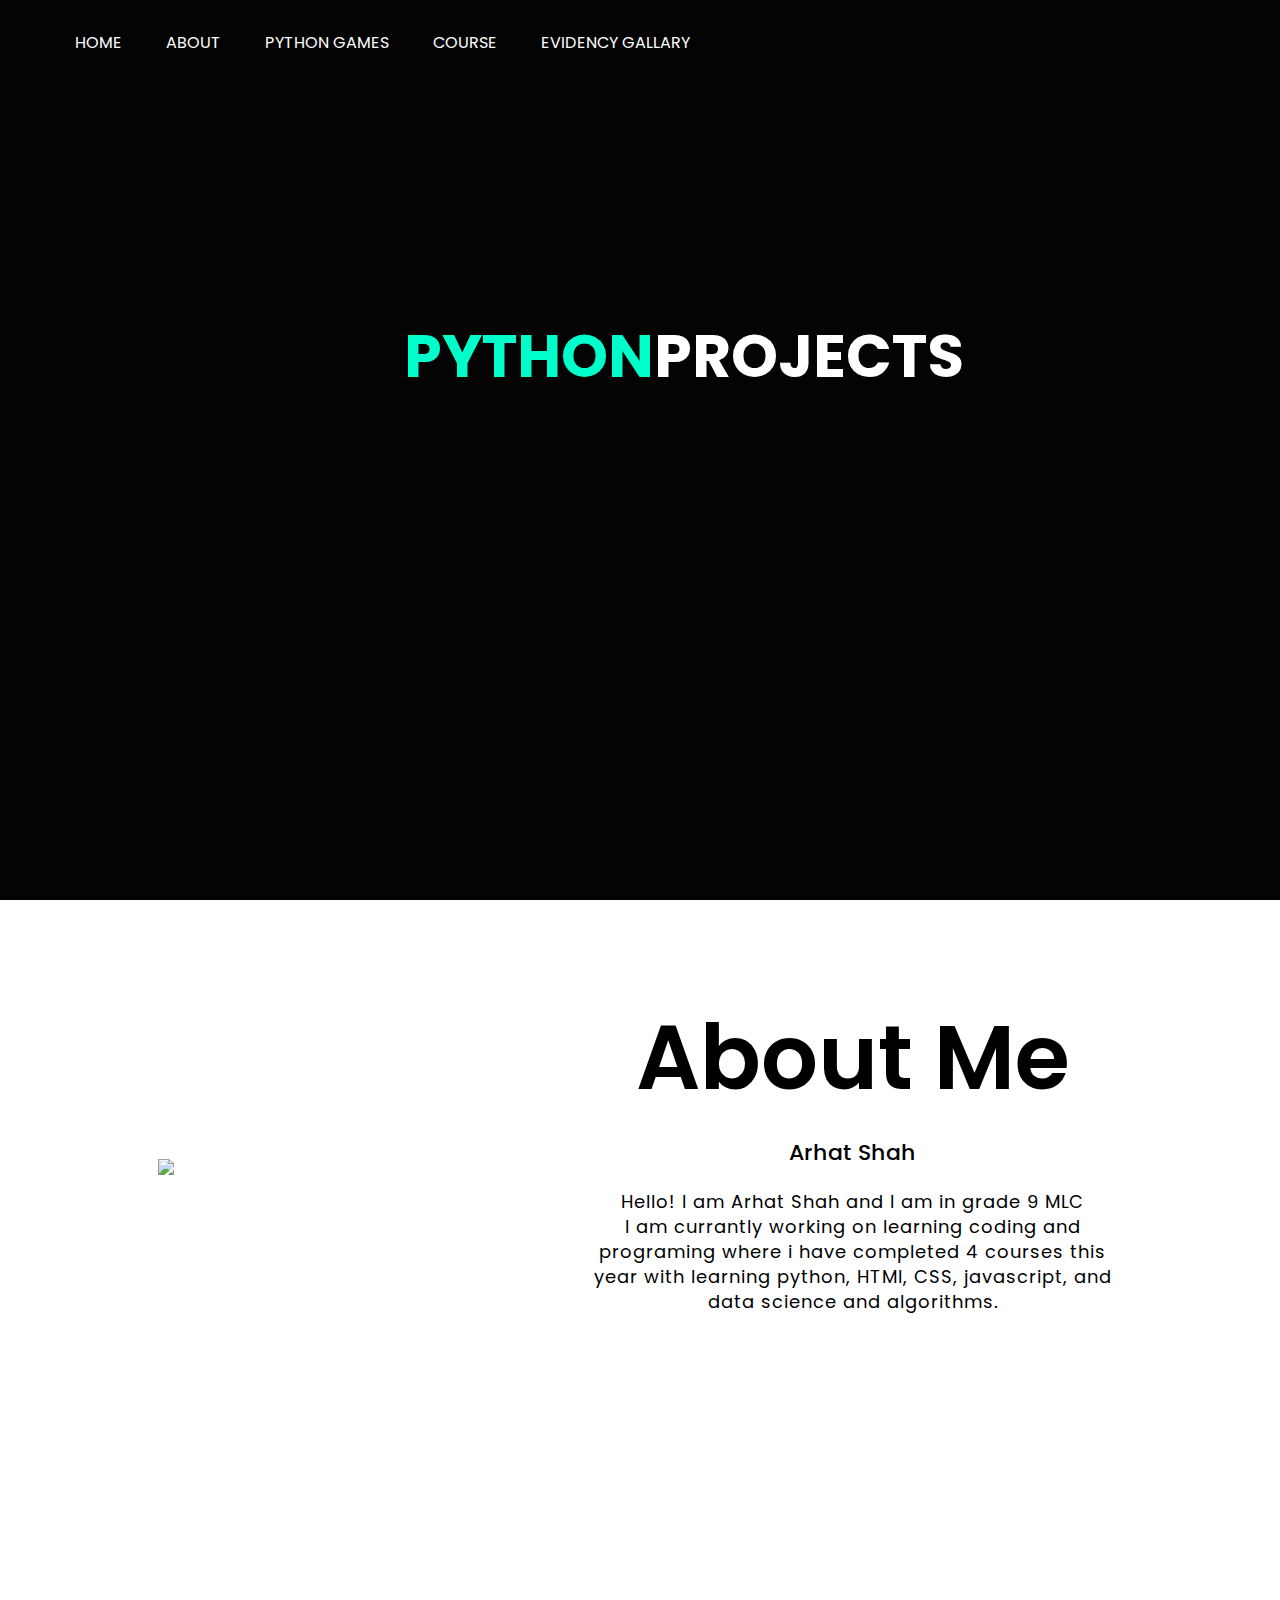
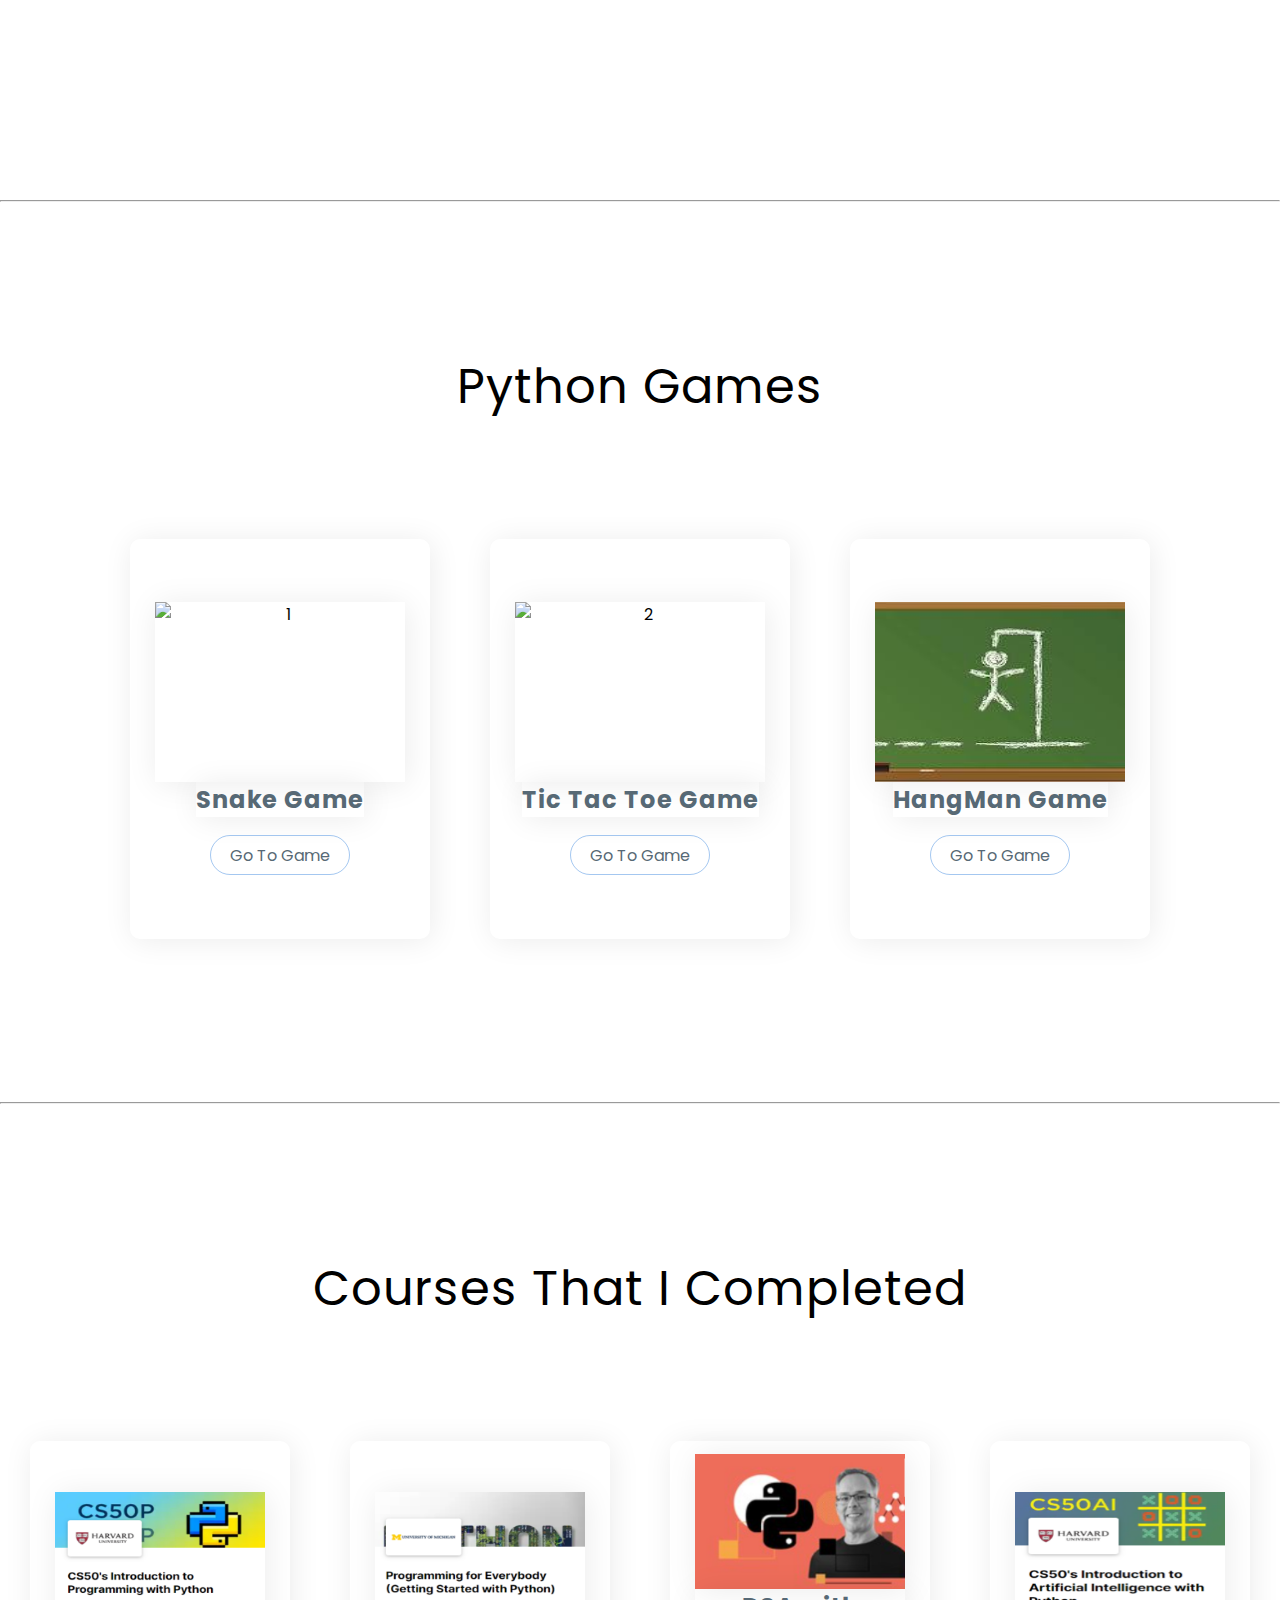
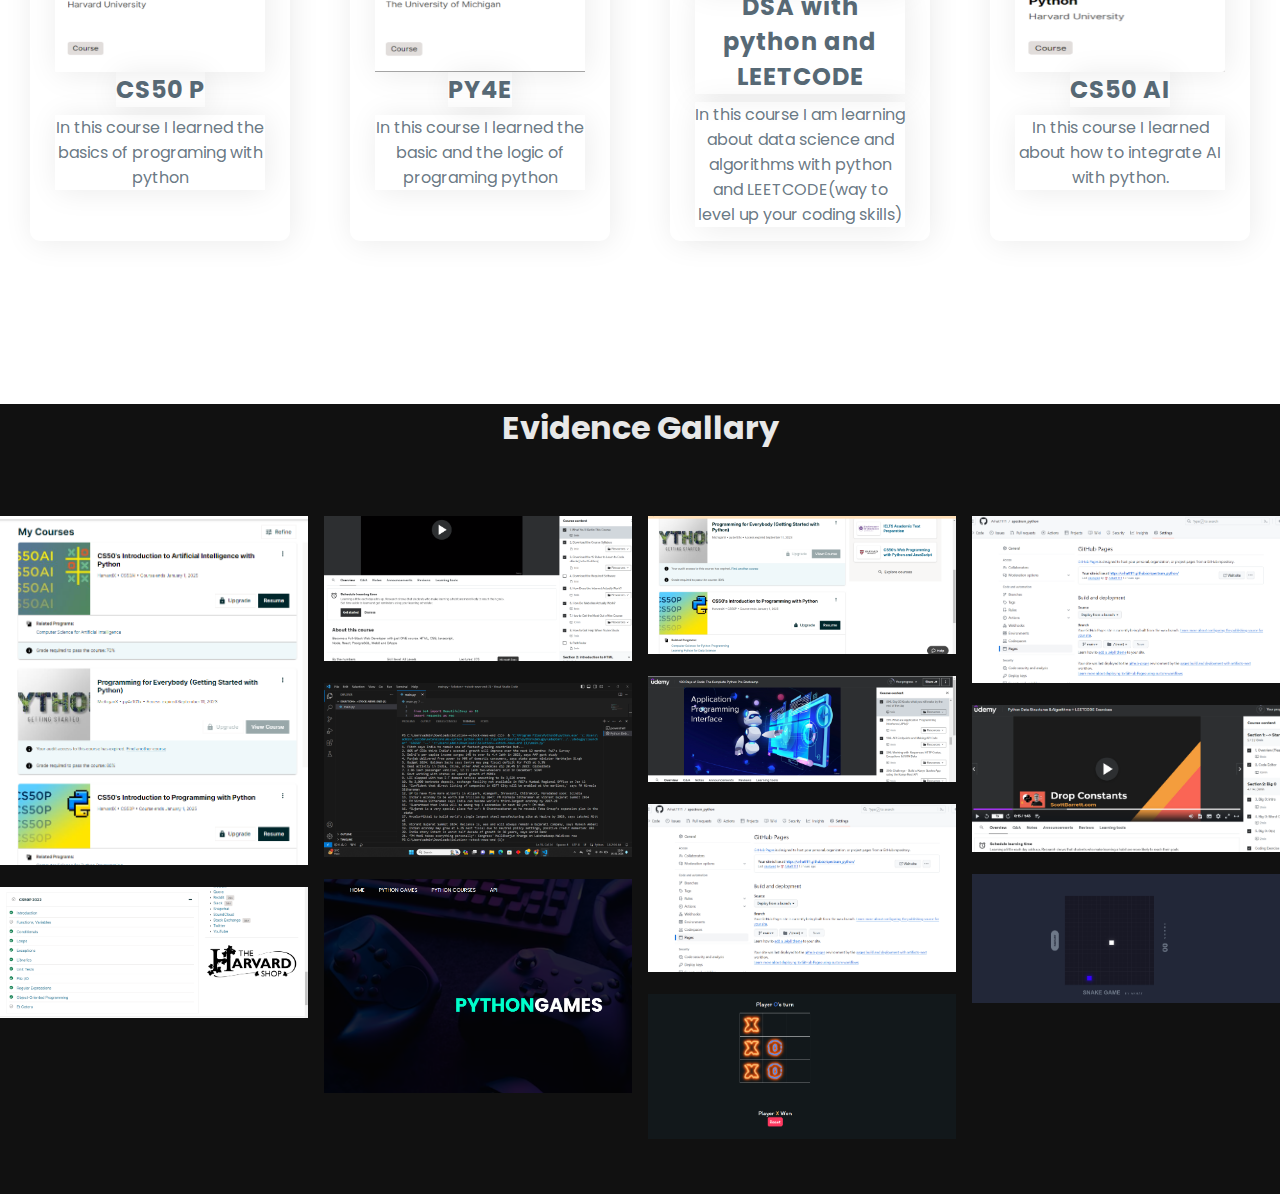
==== index.html @ c96787c9 "Update index.html" ====
<!DOCTYPE html>
<html lang="en">
<head>
    <meta charset="UTF-8">
    <meta http-equiv="X-UA-Compatible" content="IE=edge">
    <meta name="viewport" content="width=device-width, initial-scale=1.0">
    <title>Python Outcomes</title>



</head>
<body>


    <head>
        <meta charset="UTF-8">
        <title>How to Create responsive Homepage</title>
        <link href="https://fonts.googleapis.com/css2?family=Poppins:wght@400;600;700;900&display=swap" rel="stylesheet">
        <link rel="stylesheet" href="style.css">    
    </head>
    <body>
        <header id="home">
        <div class="wrapper">
    <ul class="nav-area" >
    <li><a href="#home">Home</a></li>
	<li><a href="#about">About</a></li>
    <li><a href="#pg">Python Games</a></li>
	<li><a href="#course">course</a></li>
    <li><a href="#ds">Evidency Gallary</a></li>
    </ul>
    </div>
    <div class="welcome-text">
            <h1>
    <span>Python</span>Projects</h1>
        </div>
    </header>
    
<style>
    * {
	margin: 0;
	padding: 0;
}
body {
	font-family: 'Poppins', sans-serif;

}
.wrapper {
	width: 1170px;
	margin: auto;
}
header {
	background: linear-gradient(rgba(0, 0, 0, 0.8), rgba(0, 0, 0, 0.8)), url(https://img.freepik.com/premium-photo/top-view-gaming-gear_160097-847.jpg);
	height: 100vh;
	-webkit-background-size: cover;
	background-size: cover;
	background-position: center center;
	position: relative;
    background-repeat: no-repeat;
    background-attachment: fixed;
    background-size: cover;
}
.nav-area {
	float: right;
	list-style: none;
	margin-top: 30px;
}
.nav-area li {
	display: inline-block;
}
.nav-area li a {
	color: #fff;
	text-decoration: none;
	padding: 5px 20px;
	font-family: poppins;
	font-size: 16px;
	text-transform: uppercase;
}
.nav-area li a:hover {
	background: #fff;
	color: #333;
}
.logo {
	float: left;
}
.logo img {
	width: 100%;
	padding: 15px 0;
}
.welcome-text {
	position: absolute;
	width: 600px;
	height: 300px;
	margin: 20% 30%;
	text-align: center;
}
.welcome-text h1 {
	text-align: center;
	color: #fff;
	text-transform: uppercase;
	font-size: 60px;
}
.welcome-text h1 span {
	color: #00fecb;
}
.welcome-text a {
	border: 1px solid #fff;
	padding: 10px 25px;
	text-decoration: none;
	text-transform: uppercase;
	font-size: 14px;
	margin-top: 20px;
	display: inline-block;
	color: #fff;
}
.welcome-text a:hover {
	background: #fff;
	color: #333;
}

@media (max-width:600px) {
	.wrapper {
		width: 100%;
	}
	.logo {
		float: none;
		width: 50%;
		text-align: center;
		margin: auto;
	}
	.nav-area {
		float: none;
		margin-top: 0;
	}
	.nav-area li a {
		padding: 5px;
		font-size: 11px;
	}
	.nav-area {
		text-align: center;
	}
	.welcome-text {
		width: 100%;
		height: auto;
		margin: 30% 0;
	}
	.welcome-text h1 {
		font-size: 30px;
	}
}

</style>
</body>


<section class="about-us" id="about">
    <div class="about">
      <img src="https://nucleus.fountainheadschools.org/StudentAvatars//FSK2013027-28022023100853.jpg" class="pic">
      <div class="text">
        <h2>About Me</h2>
        <h5>Arhat Shah</h5>
          <p>Hello! I am Arhat Shah and I am in grade 9 MLC <br> I am currantly working on learning coding and programing where i have completed 4 courses this year with learning python, HTMl, CSS, javascript, and data science and algorithms.</p>
        <div class="data">
        </div>
      </div>
    </div>
  </section>

  <style>
	@import url('https://fonts.googleapis.com/css2?family=Poppins:wght@200;300;400;500&display=swap');
*{
  margin: 0;
  padding: 0;
  box-sizing: border-box;
  font-family: 'Poppins', sans-serif;
}
.about-us{
  height: 100vh;
  width: 100%;
  padding: 90px 0;
  background: #fff;
  color: #000;
}
.pic{
  height: auto;
  width:  302px;
}
.about{
  width: 1130px;
  max-width: 85%;
  margin: 0 auto;
  display: flex;
  align-items: center;
  justify-content: space-around;
}
.text{
  width: 540px;
}
.text h2{
  font-size: 90px;
  font-weight: 600;
  margin-bottom: 10px;
}
.text h5{
  font-size: 22px;
  font-weight: 500;
  margin-bottom: 20px;
}
span{
  color: #4070f4;
}
.text p{
  font-size: 18px;
  line-height: 25px;
  letter-spacing: 1px;
}
.data{
  margin-top: 30px;
}
.hire{
  font-size: 18px;
  background: #4070f4;
  color: #fff;
  text-decoration: none;
  border: none;
  padding: 8px 25px;
  border-radius: 6px;
  transition: 0.5s;
}
.hire:hover{
  background: #000;
  border: 1px solid #4070f4;
}
  </style>



<hr>
	<!-- ---------------- -->


    <section class="services" style="background-color: white;" id="pg">
        <div class="s-heading">
        <h1 style="color: #000;">Python<font>  </font>Games</h1>

        </div>
        <div class="s-box-container">
        <div class="s-box" style="background-color: #fff; color: #000;">
        <div class="bar"></div>
        <img alt="1" src="https://construct-static.com/uploads/91398/3eb4ea3c-8c6c-449a-88ea-f2c638250d59/r/900/scr1.jpg" style="height: 50%;" />
        <h1>Snake Game</h1>
        <a class="s-btn" href="snake_game.html">Go To Game</a>
        </div>




        <div class="s-box" style="background-color: #fff; color: #000;">
        <div class="bar"></div>
        <img alt="2" src="https://play-lh.googleusercontent.com/44uC2fp4fiz9rmM_M9mTT1JKjjic0AT4hllA2_K9z7h5tnXRqDsshCl_4FOJmk34Hoo" style="height: 50%;"/>
        <h1>Tic Tac Toe Game</h1>
        <a class="s-btn" href="tic_tac_toe.html">Go To Game</a>
        </div>



        <div class="s-box" style="background-color: #fff; color: #000;">
        <div class="bar"></div>
        <img alt="3" src="[data-uri]" style="height: 50%;"/>
        <h1>HangMan Game</h1>
        <a class="s-btn" href="hangman.html">Go To Game</a>
        </div>
        </div>
        </section>

<hr>

		<section class="services" style="background-color: white;" id="course" >
			<div class="s-heading">
			<h1 style="color: #000;">Courses<font>  That I  </font>Completed</h1>
	
			</div>
			<div class="s-box-container">
			<div class="s-box" >
			<div class="bar"></div>
			<img alt="1" src="Screenshot (170).png" style="height: 50%;" />
			<h1>CS50 P</h1>
			<p>In this course I learned the basics of programing with python</p>
			</div>
	
	
			<div class="s-box">
			<div class="bar"></div>
			<img alt="2" src="Screenshot (169).png" style="height: 50%;"/>
			<h1>PY4E</h1>
			<p>In this course I learned the basic and the logic of programing python</p>
			</div>


			<div class="s-box" style="background-color: white;">
				<div class="bar"></div>
				<img alt="2" src="Screenshot (172).png" style="height: 50%;"/>
				<h1>DSA with python and LEETCODE</h1>
				<p>In this course I am learning about data science and algorithms with python and LEETCODE(way to level up your coding skills)
				</p>
				</div>
	
	
	
			<div class="s-box" style="background-color: white;">
			<div class="bar"></div>
			<img alt="3" src="Screenshot (171).png" style="height: 50%;"/>
			<h1>CS50 AI</h1>
			<p>In this course I learned about how to integrate AI with python.</p>
			</div>
			</div>
			</section>

		

        <style>
body{
	margin:0px;
	padding: 0px;
	background-color: #FFFFFF;
	font-family: calibri;
}
a{
	text-decoration:none;
}
.services{
	width:100%;
	height: 100vh;
	display: flex;
	flex-direction: column;
	justify-content: space-evenly;
	align-items: center;
}
.s-heading{
	text-align:center;
}
.s-heading h1{
	color:#576975;
	font-size: 3rem;
	font-weight: 400;
	letter-spacing: 1px;
	margin: 0px;
}
.s-heading p{
	color: rgba(87,105,117,0.60);
	font-size: 1rem;
	margin: 5px;
	text-align: center;
}
.s-box-container{
	width:100%;
	display: flex;
	justify-content: center;
	align-items: center;
}
.s-box{
	display:flex;
	flex-direction: column;
	justify-content: center;
	align-items: center;
	border-radius: 10px;
	width:300px;
	padding: 20px 25px;
	height: 400px;
	box-sizing: border-box;
	margin: 30px;
	position: relative;
	box-shadow: 2px 2px 30px rgba(0,0,0,0.08);
	transition: all ease 0.3s;
}
.s-box img{
	height: 75px;
	box-shadow: 2px 2px 30px rgba(0,0,0,0.08);
	transition: all ease 0.3s;
}
.s-box h1{
	color:#576975;
	letter-spacing: 1px;
	font-size: 1.5rem;
	margin-bottom: 8px;
	box-shadow: 2px 2px 30px rgba(0,0,0,0.08);
	transition: all ease 0.3s;
	
}
.s-box p{
	color: rgba(87,105,117,0.90);
	text-align: center;
	box-shadow: 2px 2px 30px rgba(0,0,0,0.08);
	transition: all ease 0.3s;
}
.s-btn{
	width: 140px;
	height: 40px;
	border-radius: 20px;
	border:1px solid rgba(74,144,226,0.50);
	display: flex;
	justify-content: center;
	align-items: center;
	color:#576975;
	margin-top:10px; 
}
.bar{
	width: 100px;
	height: 6px;
	position: absolute;
	left: 50%;
	top: 0%;
	transform: translateX(-50%);
	background-color:#4a90e2; 
	border-radius: 0px 0px 10px 10px;
	display: none;
	animation: bar 0.5s;
}
.s-box:hover{
	box-shadow: 2px 2px 30px rgba(0,0,0,0.08);
	transition: all ease 0.3s;
}
.s-btn:hover{
	background-color:#4a90e2;
	border: 1px solid #4a90e2;
	color:#FFFFFF;
	transition: all ease 0.3s;
}
.s-box:hover .bar{
	display: block;
}
@keyframes bar{
	0%{
		width:0px;
	}
	100%{
		width:100px;
	}
}
@media(max-width:1050px){
	.s-box-container{
		flex-wrap: wrap;
		
	}	
	.services{
		height: auto;
	}
	.s-heading{
		margin: 15px;
	}
	.s-box{
		flex-grow: 1;
	}
	
}   
        </style>




<style>
    * {
	margin: 0;
	padding: 0;
	box-sizing: border-box;
}
.wrapper {
	display: flex;
	flex-wrap: flex;
}
.box-area {
	width: 350px;
	margin: 25px;
	padding: 40px;
	background-color: #f5f5f5;
	transition: all 0.6s ease-in-out;
}
.box-area .icon-area {
	width: 100%;
	margin-bottom: 40px;
}
.icon-area i {
	font-size: 70px;
	color: #262626;
}
.box-area h6 {
	margin-bottom: 10px;
	color: #262626;
	font-size: 50px;
	font-family: bebas neue;
}
.box-area:hover {
	background-color: #161619;
	box-shadow: 15px 15px 30px rgba(0, 0, 0, 0.3);
}
.box-area:hover i {
	color: #fff;
}
.box-area:hover h6 {
	color: #fff;
}
.box-area:hover p {
	color: #fff;
}
</style>


<h1 id="ds">Evidence Gallary</h1>

	<section class="photo-grid-container">
		<div class="photo-grid-item">
		  <img src="Screenshot (163).png" alt="" />
		</div>
		<div class="photo-grid-item">
		  <img src="Screenshot (161).png" alt="" />
		</div>
		<div class="photo-grid-item">
		  <img src="Screenshot (164).png" alt="" />
		</div>
		<div class="photo-grid-item">
		  <img src="Screenshot (153).png" alt="" />
		</div>
		<div class="photo-grid-item">
		  <img src="Screenshot (156).png" alt="" />
		</div>
		<div class="photo-grid-item">
		  <img src="Screenshot (162).png" alt="" />
		</div>
		<div class="photo-grid-item">
		  <img src="Screenshot (160).png" alt="" />
		</div>
		<div class="photo-grid-item">
		  <img src="Screenshot (157).png" alt="" />
		</div>
		<div class="photo-grid-item">
			<img src="Screenshot (155).png" alt="" />
		</div>

		<div class="photo-grid-item">
			<img src="Screenshot (157).png" alt="" />
		</div>
		<div class="photo-grid-item">
			<img src="Screenshot (158).png" alt="" />
		</div>
		<div class="photo-grid-item">
			<img src="Screenshot (154).png" alt="" />
		</div>



	  </section>

	  <style>
		body {
  background: #111;
}
img {
  width: 100%;
  height: 100%;
}
.photo-grid-container {
  column-count: 5;
  column-width: 300px;
}
.photo-grid-item {
  margin: 0 auto 15px;
  max-width: 400px;
  width: 100%;
}
	  </style>
---- style.css ----
@import url('https://fonts.googleapis.com/css2?family=Poppins:wght@400;500;600;700&display=swap');

*{
    font-family: 'Poppins', sans-serif;
    margin: 0;
    padding: 0;
    scroll-behavior: smooth;
    box-sizing: border-box;
    list-style: none;
    text-decoration: none;
    scroll-padding-top: 2rem;
}

:root{
    --main-color:#fa5353;
    /* --main-color:#0d81ec; */
    --dark-color: #1b182b;
    --light-color: #322f40;
    --text-color: hsl(0,0%,91%);
}
::selection{
    color: var(--text-color);
    background: var(--main-color);
}
section{
    padding:4rem 0 3rem;
}
img{
    width: 100%;
}
body{ 
    color: var(--text-color);
    background: var(--dark-color);
}

.container{
    max-width: 1068px;
    margin: auto;
    width: 100%;
}
header{
    position: fixed;
    top: 0;
    left: 0;
    width: 100%;
    background: var(--dark-color);
    z-index: 100;
}

.nav{
    display: flex;
    align-items: center;
    justify-content: center;
    padding: 16px 0;
}

.logo{
    font-size: 1.4rem;
    font-weight: 600;
    color: var(--text-color);
    text-transform:uppercase;
    margin: 0 auto 0 0;
}
.logo span{
    color: var(--main-color);
}


.menu img{
    width: 550px;
}

.box-color{
    background: hsl(0, 0%, 100%, 0.4);
}
.box-color .bx{
    color: var(--main-color);
}

.home{
    position: relative;
    min-height: 540px;
    display: flex;
    align-items: center;
    justify-content: flex-end;
    margin-top:5rem;
}
.home img{
    position: absolute;
    width:100%;
    height:100%;
    object-fit: cover;
    border-radius:1.4rem;
    z-index: -1;
}
.home-text{
    padding-right: 4rem;
    text-align: right;
}
.home-text h1{
    font-size: 2.4rem;
    text-transform: uppercase;
    color: #fff;
    margin-bottom:1rem;
}

.heading{
    display: flex;
    align-items: center;
    column-gap: 1rem;
    margin-bottom: 2rem;
}
.heading .bx{
    font-size: 21px;
    color: var(--text-color);
    background: var(--main-color);
    padding:10px;
    border-radius:5rem;
}
.heading h2{
    font-size: 1.2rem;
    font-weight: 500;
}
.box{
    position:relative;
    width:100%;
    height:300px;
    border-radius:0.5rem;
}
.box img{
    width:100%;
    height:100%;
    object-fit:cover;
    border-radius:0.5rem;
}
.box .box-text{
    position: absolute;
    right: 0;
    left:0;
    bottom: 0;
    padding:10px;
    background: hsl(227, 14%, 20%, 0.8);
    backdrop-filter: blur(4px);
    border-radius:0.5rem;
}
.box .box-text h2{
    font-size: 1rem;
    font-weight: 500;
}

.box .box-text h3{
    font-size: 0.9rem;
    font-weight: 400;
    margin-bottom:0.8rem;
}

.box-btn .bx{
    padding: 8px;
    background:var(--text-color);
    border-radius:5rem;
    color: var(--main-color);
    font-weight: 400;
    font-size: 20px;
}
.box-btn .bx:hover{
    background: var(--dark-color);
}

.new-content{
    display: grid;
    grid-template-columns: repeat(auto-fit,minmax(240px, 250px));
    gap: 1.2rem;
}
.next-page{
    display: flex;
    justify-content:center;
    align-items: center;
    margin-top:3rem;
}
.next-page a{
    background: var(--main-color);
    padding: 12px 20px;
    color: var(--text-color);
    letter-spacing: 1px;
    font-weight: 500;
}
.next-page a:hover{
    background: var(--light-color);
    transition: 0.3s all linear;
}

/* making Responsive / BreakPoint */
@media (max-width:1080px){
    .container{
        margin: 0 auto;
        width: 90%;
    }
    .nav{
        padding:10 0;
    }
    .notification{
        right:4rem;
    }
    .menu img{
        width:300px;
    }
    .section{
        padding:3rem 0 2rem;
    }
    .home{
        margin-top:4rem !important;
        min-height: 440px;
    }
    .home img{
        border-radius: 1rem;
    }
    .new-content{
        grid-template-columns: repeat(auto-fit, minmax(200px, auto));
    }
    .img-container{
        margin-top:5rem !important;
    }
}

/* for Medium Devices */
@media (max-width:774px){
    .notification{
        right:1rem;
    }
    .menu img{
        width:400px;
    }
    .home{
        min-height: 300px;
    }
    .home-text h1{
        font-size: 2rem;
    }
    .btn{
        padding: 12px 17px;
    }
    .screenshots-content{
        grid-template-columns: repeat(auto-fit, minmax(250px, 300px));
    }
}

@media (max-width:560px){
       .menu img{
           display: none;
       }
       .menu{
           justify-content: flex-end;
       }
       .nav{
           padding:8px 0;
       }
       .nav-icons .bx,
       .menu-icon{
           height:40px;
           width:40px;
       }
       .home{
           min-height: 240px;
       }
       .home-text{
           padding-right: 1rem;
       }
       p{
           font-size:0.875rem;
       }
       .download-links{
           grid-template-columns: 1fr;
       }

}
/* for small devices */
@media (max-width: 360px){
    .logo{
        font-size: 1.2rem;
    }
    .navbar a{
        font-size: 1.3rem;
    }
    .navbar a:hover{
        font-size: 1.4rem;
    }
    .notification{
        width: 270px;
    }
    .home{
        min-width: 214px;
    }
    .home-text h1{
        font-size: 1.4rem;
    }
    .heading .bx{
        padding: 8px;
    }
    .heading h2{
        font-size: 1.1rem;
    }
    .box{
        height:420px;
    }
    .copyright{
        flex-direction: column;
        align-items:center;
        row-gap: 1rem;
    }
    .copyright .logo{
        margin: 0;

    }
    .about h2,
    .screenshots h2 .download h2{
        font-size: 1.2rem;
    }
}
















@import url('https://fonts.googleapis.com/css?family=Poppins:400,500,600,700&display=swap');

* {
    margin: 0;
    padding: 0;
    box-sizing: border-box;
    font-family: 'Poppins', sans-serif;
}

body {
    height: 100%;
    width: 100%;
    text-align: center;
}

.wrapper {
    display: grid;
    margin: 100px 30px auto;
    grid-gap: 20px;
    grid-template-columns: repeat(auto-fit, minmax(350px, 1fr));
}

@media (max-width: 700px) {
    .wrapper {
        margin: 200px auto;
    }
}

.wrapper .box {
    width: 350px;
    margin: 0 auto;
    position: relative;
    perspective: 1000px;
}

.wrapper .box .front-face {
    background: #fff;
    height: 220px;
    width: 100%;
    display: flex;
    flex-direction: column;
    justify-content: center;
    box-shadow: 0px 5px 20px 0px rgba(0, 81, 250, 0.1);
    transition: all 0.5s ease;
}

.box .front-face .icon {
    height: 80px;
}

.box .front-face .icon i {
    font-size: 65px;
}

.box .front-face span,
.box .back-face span {
    font-size: 22px;
    font-weight: 600;
    text-transform: uppercase;
}

.box .front-face .icon i,
.box .front-face span {
    background: linear-gradient(-135deg, #c850c0, #4158d0);
    -webkit-text-fill-color: transparent;
}

.box .back-face {
    position: absolute;
    top: 0;
    left: 0;
    z-index: 1;
    height: 220px;
    width: 100%;
    padding: 30px;
    color: #fff;
    opacity: 0;
    transform-style: preserve-3d;
    backface-visibility: hidden;
    background: linear-gradient(-135deg, #c850c0, #4158d0);
    transform: translateY(110px) rotateX(-90deg);
    box-shadow: 0px 5px 20px 0px rgba(0, 81, 250, 0.1);
    transition: all 0.5s ease;
}

.box .back-face p {
    margin-top: 10px;
    text-align: justify;
}

.box:hover .back-face {
    opacity: 1;
    transform: rotateX(0deg);
}

.box:hover .front-face {
    opacity: 0;
    transform: translateY(-110px) rotateX(90deg);
}
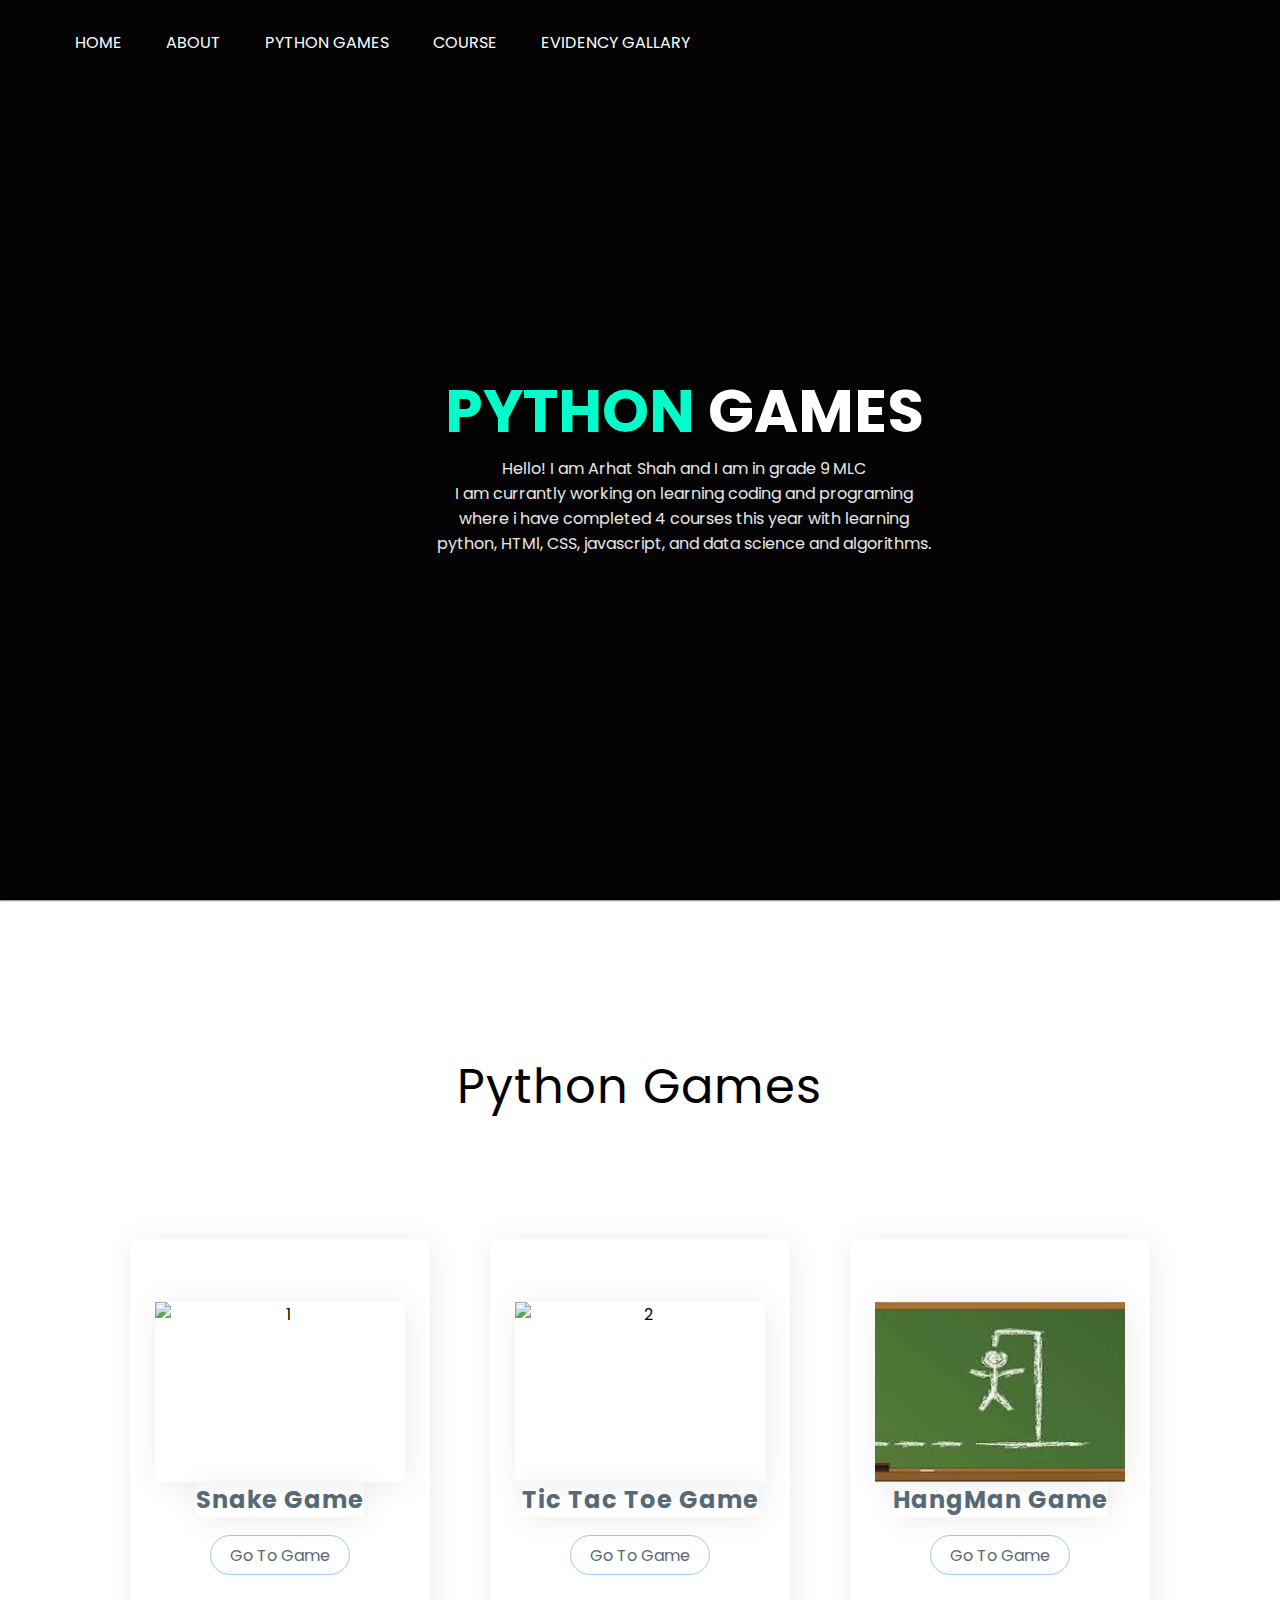
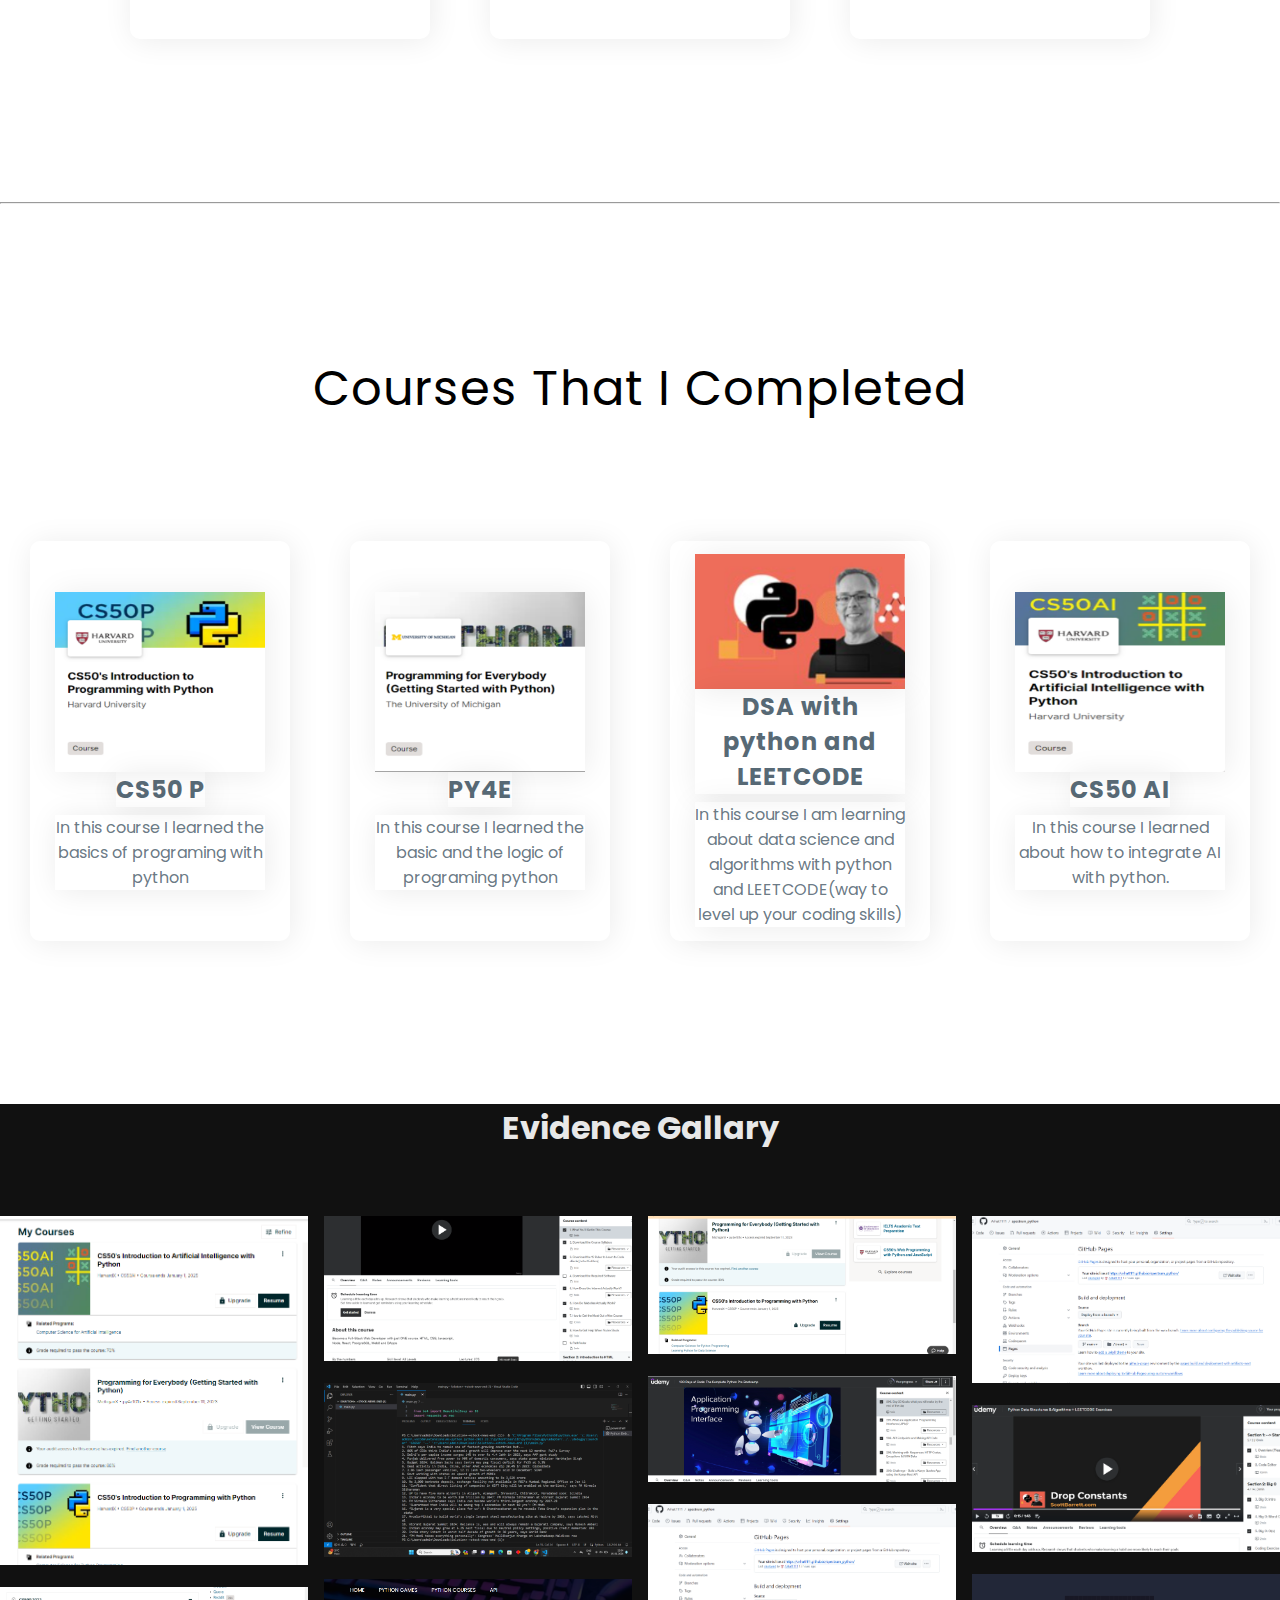
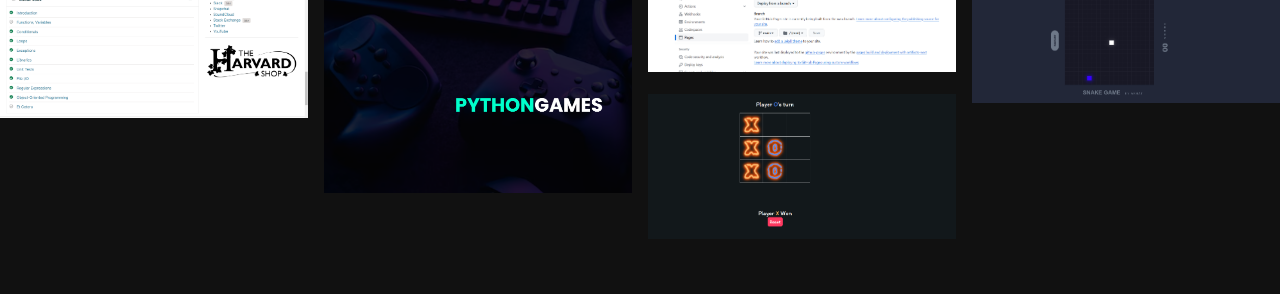
==== commit 0e16d758: "Update index.html" ====
--- a/index.html
+++ b/index.html
@@ -29,12 +29,20 @@
     <li><a href="#ds">Evidency Gallary</a></li>
     </ul>
     </div>
-    <div class="welcome-text">
+    <div class="welcome-text" style="align-content: center;">
             <h1>
-    <span>Python</span>Projects</h1>
-        </div>
-    </header>
-    
+    <span>Python </span> Games</h1>
+	<div class="about">
+		<br><br>
+			<p>Hello! I am Arhat Shah and I am in grade 9 MLC <br> I am currantly working on learning coding and programing where i have completed 4 courses this year with learning python, HTMl, CSS, javascript, and data science and algorithms.</p>
+		  <div class="data">
+		  </div>
+		</div>
+	  </div>
+        </div>
+    </header>	
+
+	
 <style>
     * {
 	margin: 0;
@@ -152,18 +160,18 @@
 </body>
 
 
-<section class="about-us" id="about">
+<!-- <section class="about-us" id="about">
     <div class="about">
       <img src="https://nucleus.fountainheadschools.org/StudentAvatars//FSK2013027-28022023100853.jpg" class="pic">
       <div class="text">
-        <h2>About Me</h2>
+        <h2>About</h2>
         <h5>Arhat Shah</h5>
           <p>Hello! I am Arhat Shah and I am in grade 9 MLC <br> I am currantly working on learning coding and programing where i have completed 4 courses this year with learning python, HTMl, CSS, javascript, and data science and algorithms.</p>
         <div class="data">
         </div>
       </div>
     </div>
-  </section>
+  </section> -->
 
   <style>
 	@import url('https://fonts.googleapis.com/css2?family=Poppins:wght@200;300;400;500&display=swap');
@@ -274,7 +282,7 @@
 
 <hr>
 
-		<section class="services" style="background-color: white;" id="course" >
+		<section class="services" style="background-color: white;" id="pg" >
 			<div class="s-heading">
 			<h1 style="color: #000;">Courses<font>  That I  </font>Completed</h1>
 	
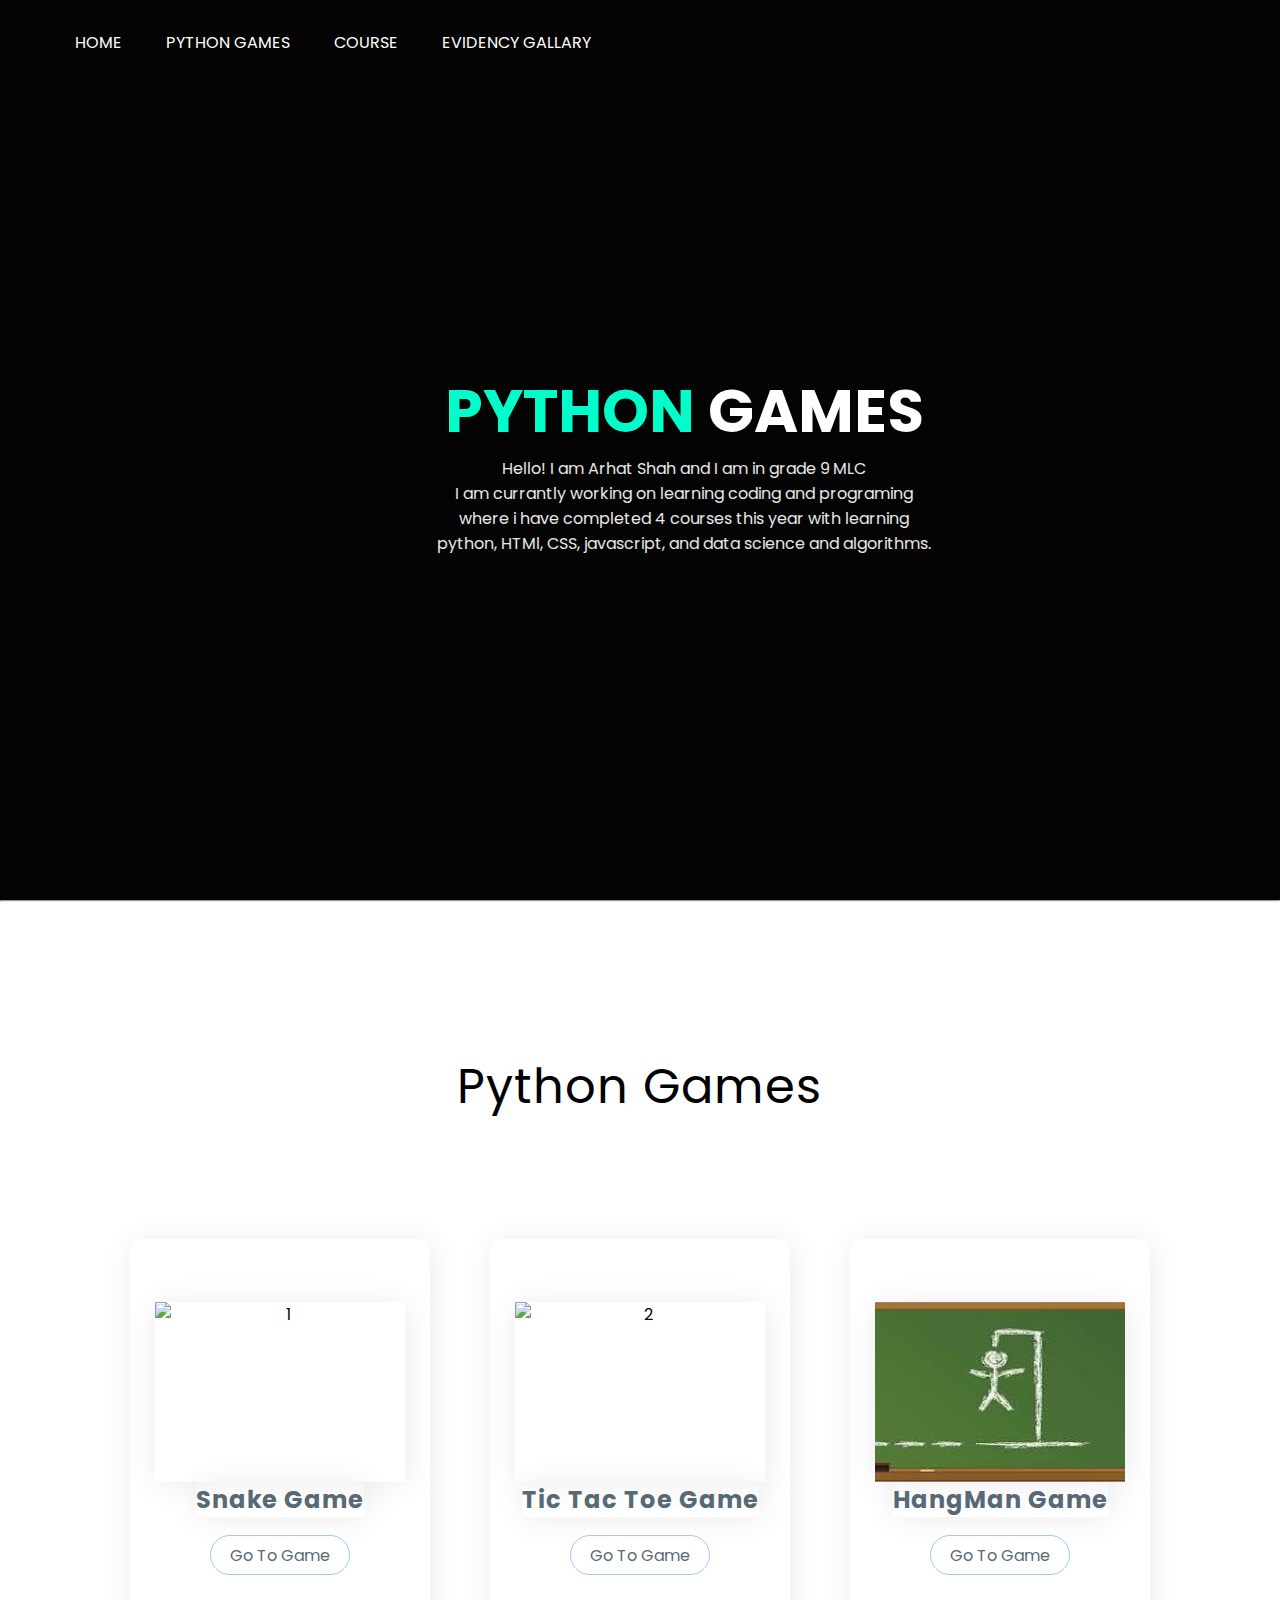
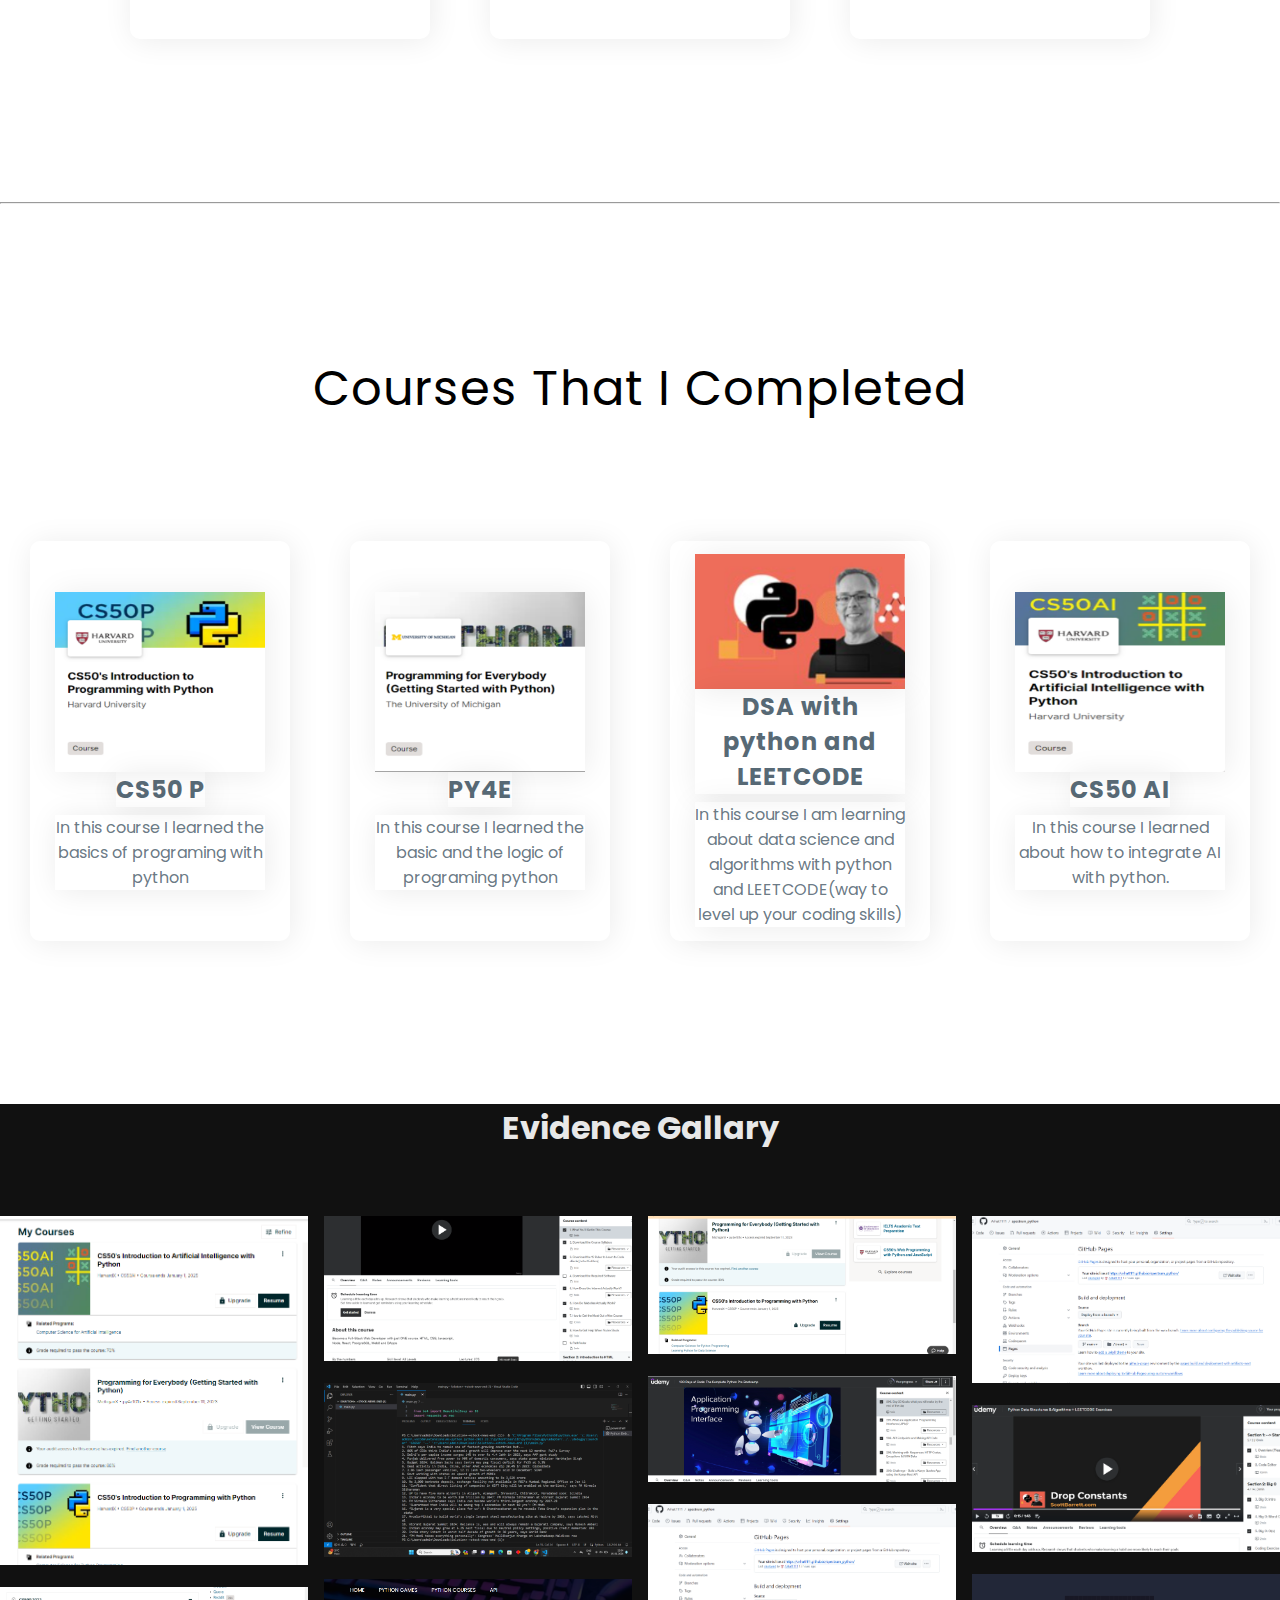
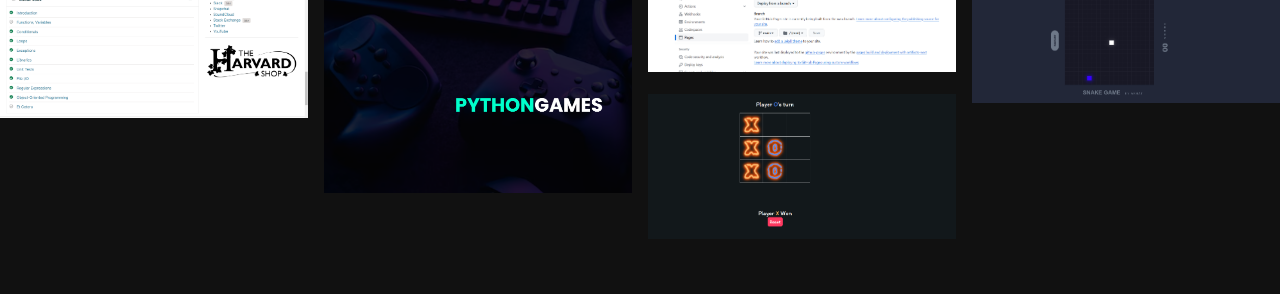
==== commit 4abc2ec4: "Update index.html" ====
--- a/index.html
+++ b/index.html
@@ -23,7 +23,6 @@
         <div class="wrapper">
     <ul class="nav-area" >
     <li><a href="#home">Home</a></li>
-	<li><a href="#about">About</a></li>
     <li><a href="#pg">Python Games</a></li>
 	<li><a href="#course">course</a></li>
     <li><a href="#ds">Evidency Gallary</a></li>
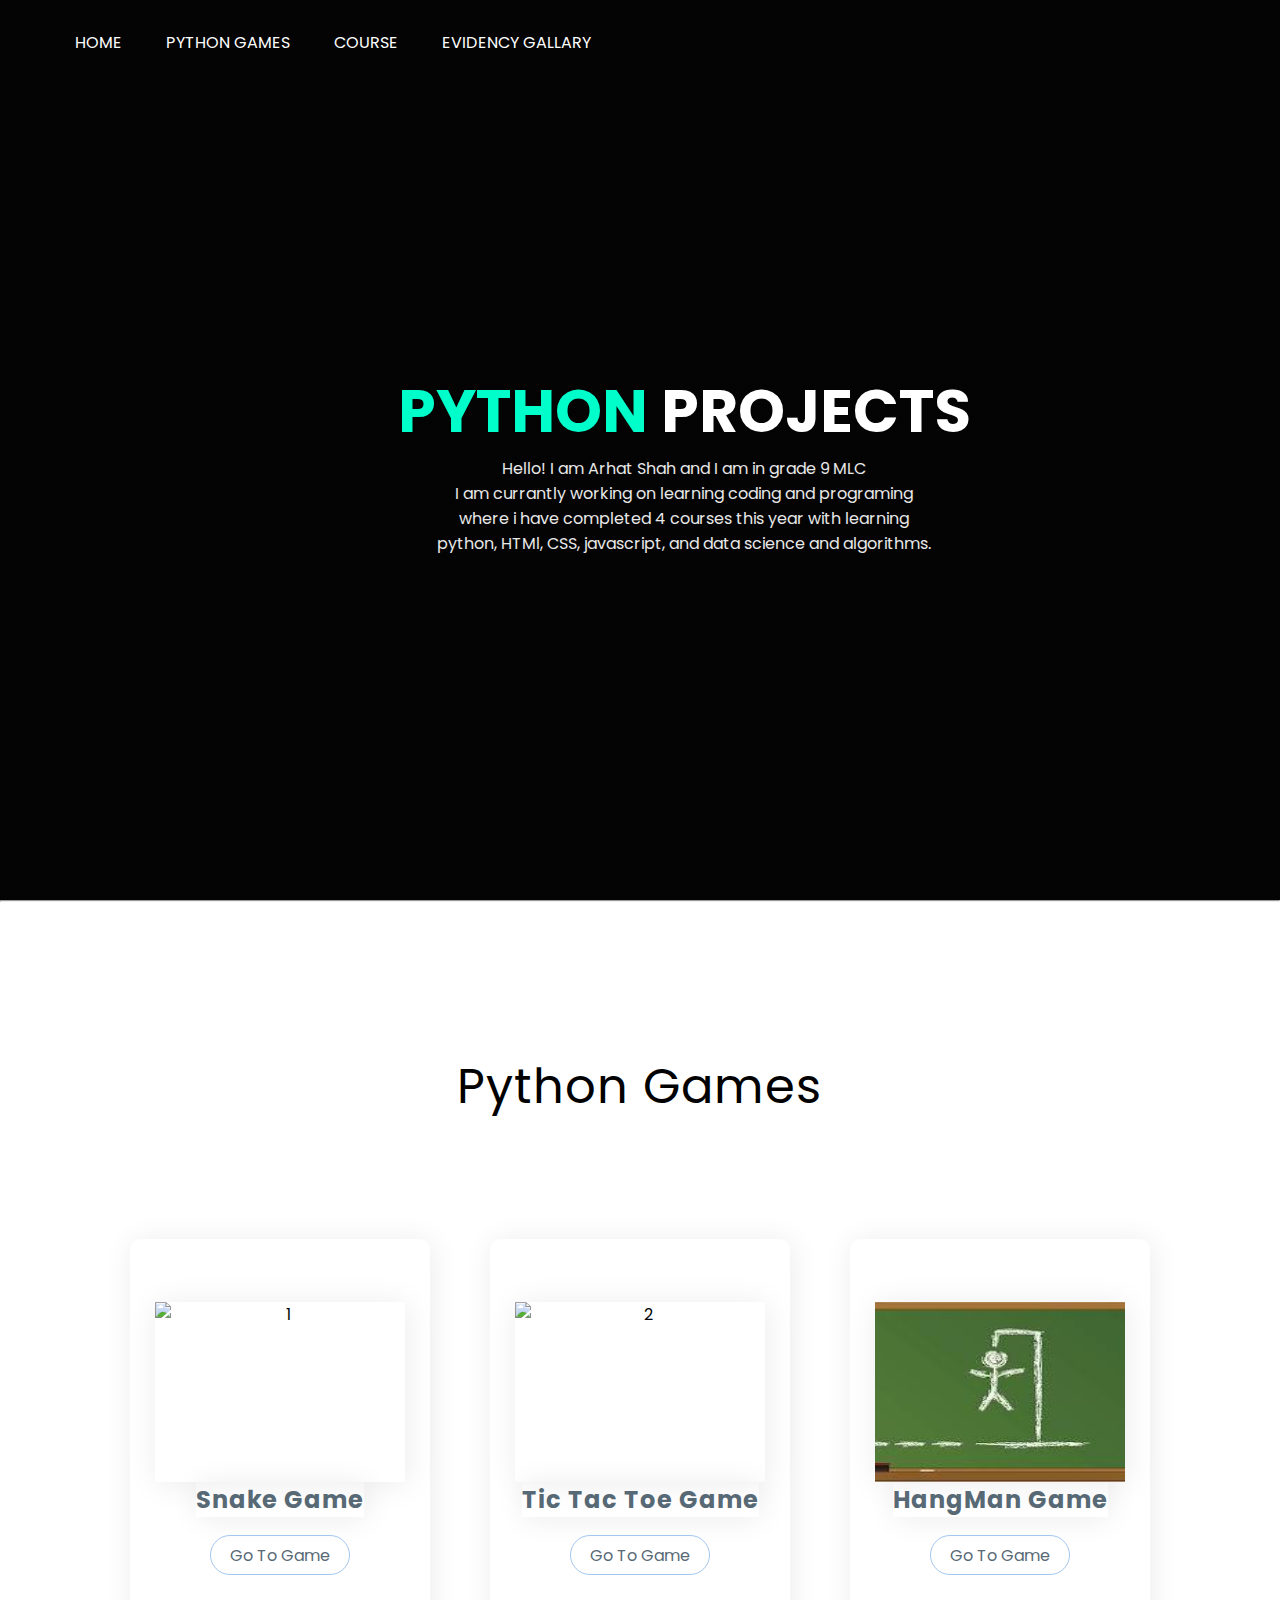
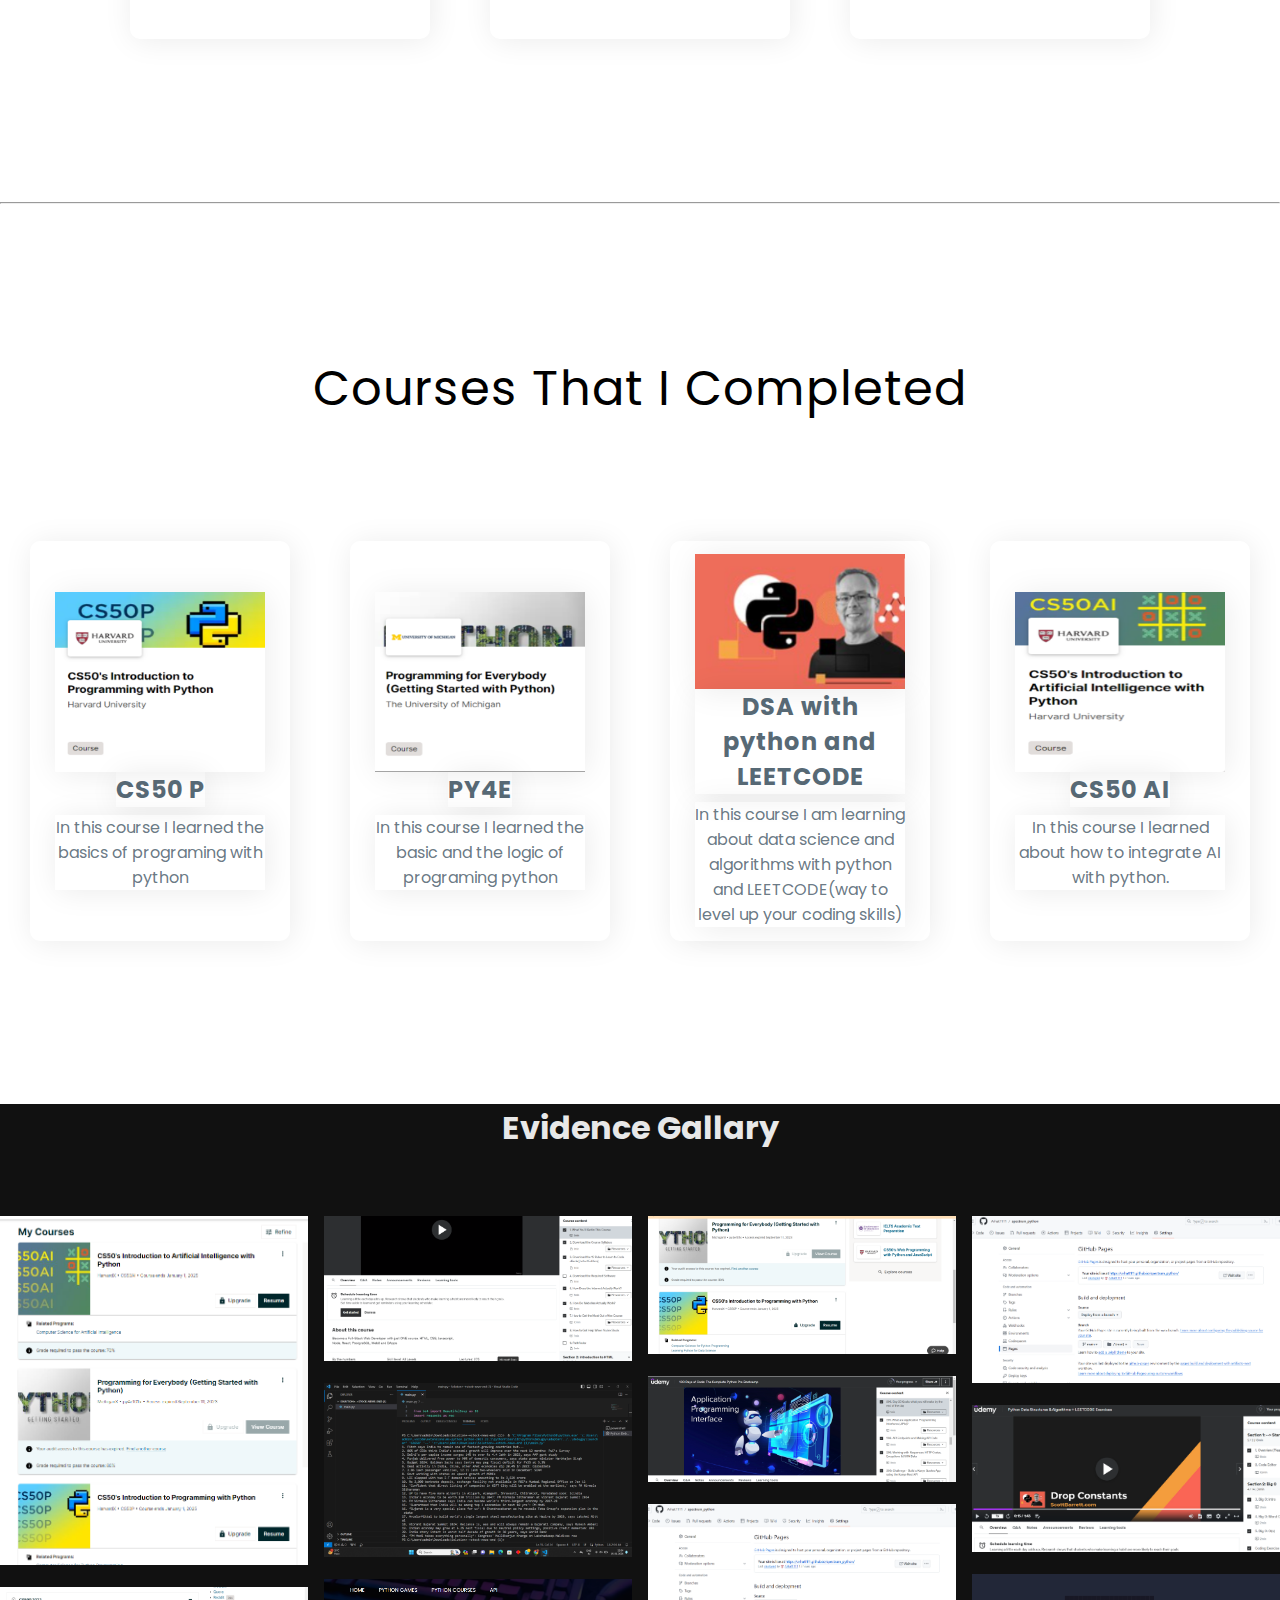
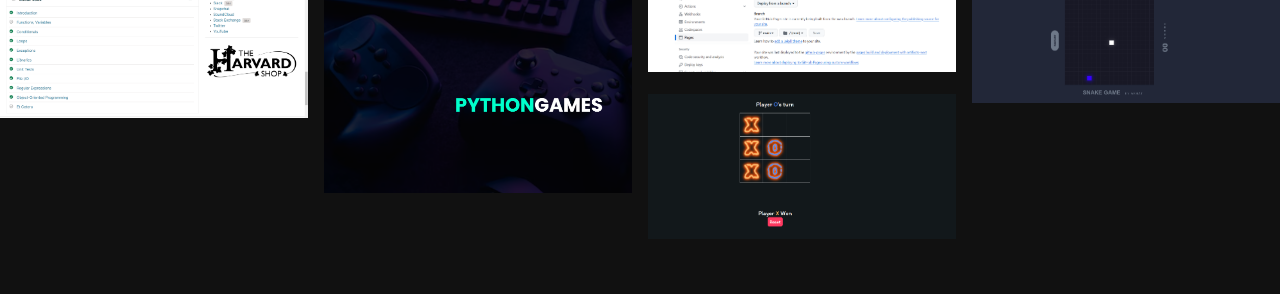
==== commit 4e9549db: "Update index.html" ====
--- a/index.html
+++ b/index.html
@@ -30,7 +30,7 @@
     </div>
     <div class="welcome-text" style="align-content: center;">
             <h1>
-    <span>Python </span> Games</h1>
+    <span>Python </span>  Projects</h1>
 	<div class="about">
 		<br><br>
 			<p>Hello! I am Arhat Shah and I am in grade 9 MLC <br> I am currantly working on learning coding and programing where i have completed 4 courses this year with learning python, HTMl, CSS, javascript, and data science and algorithms.</p>
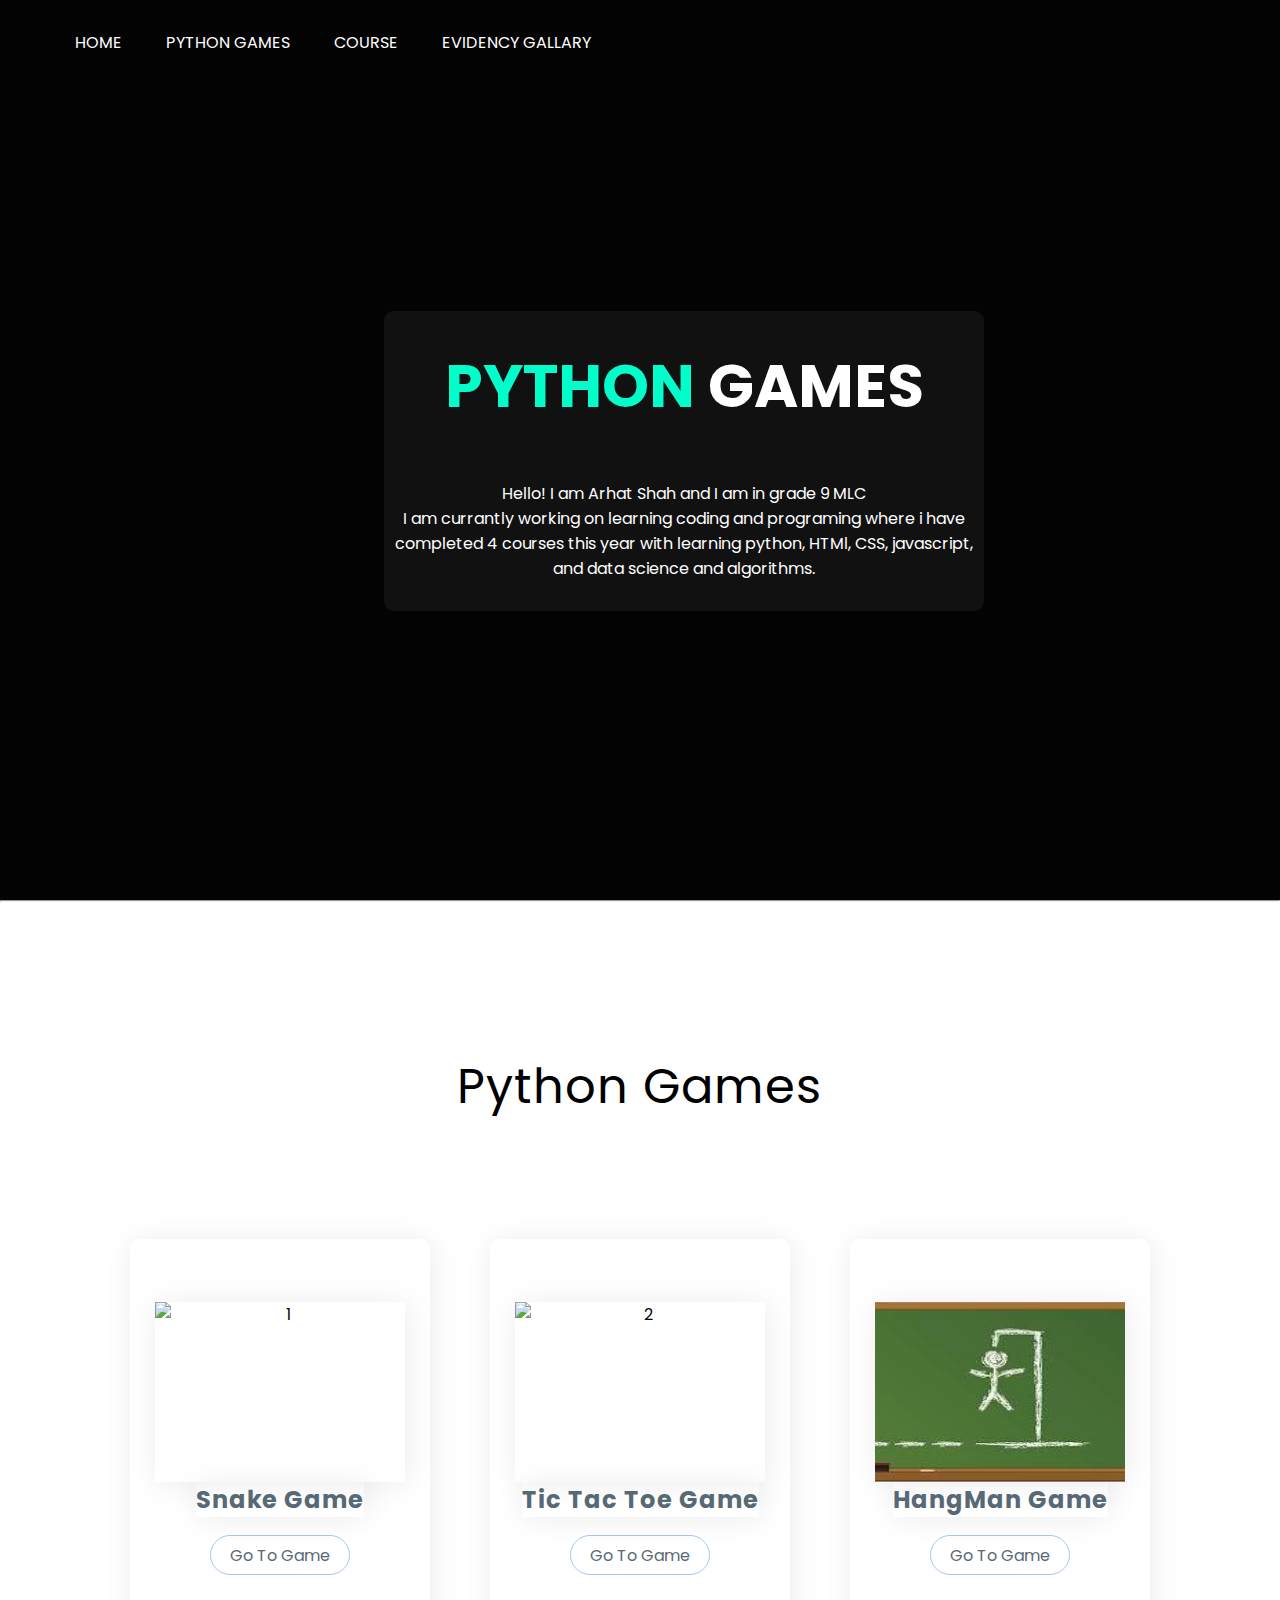
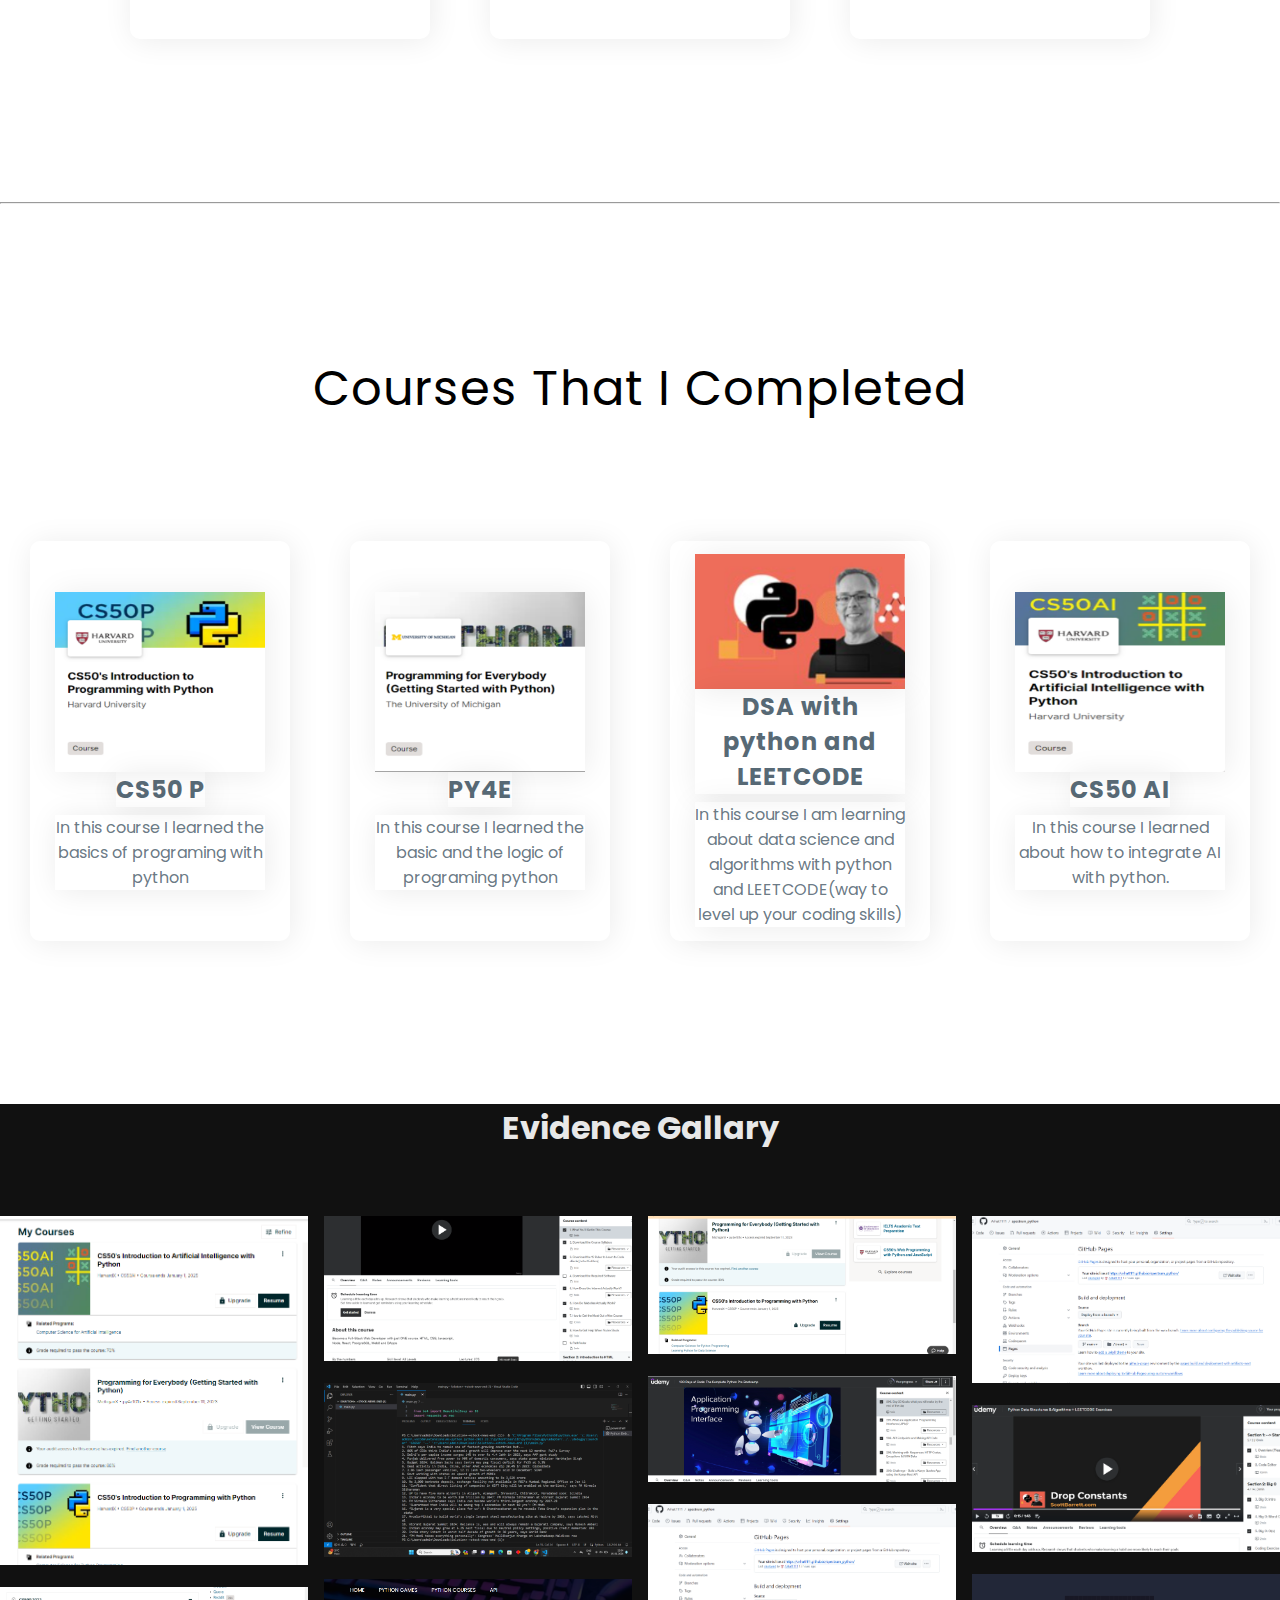
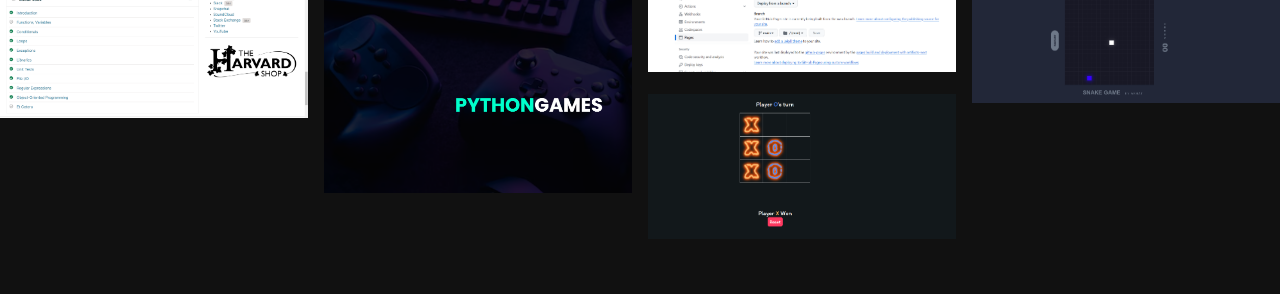
==== commit 8bfd9cf6: "Update index.html" ====
--- a/index.html
+++ b/index.html
@@ -29,8 +29,7 @@
     </ul>
     </div>
     <div class="welcome-text" style="align-content: center;">
-            <h1>
-    <span>Python </span>  Projects</h1>
+<h1><span>Python </span> Games</h1>
 	<div class="about">
 		<br><br>
 			<p>Hello! I am Arhat Shah and I am in grade 9 MLC <br> I am currantly working on learning coding and programing where i have completed 4 courses this year with learning python, HTMl, CSS, javascript, and data science and algorithms.</p>
@@ -41,7 +40,67 @@
         </div>
     </header>	
 
-	
+<style>
+	.welcome-text {
+    width: 220px;
+    height: 50px;
+    border: none;
+    outline: none;
+    color: #fff;
+    background: #111;
+    cursor: pointer;
+    position: relative;
+    z-index: 0;
+    border-radius: 10px;
+}
+
+.welcome-text:before {
+    content: '';
+    background: linear-gradient(45deg, #ff0000, #ff7300, #fffb00, #48ff00, #00ffd5, #002bff, #7a00ff, #ff00c8, #ff0000);
+    position: absolute;
+    top: -2px;
+    left:-2px;
+    background-size: 400%;
+    z-index: -1;
+    filter: blur(5px);
+    width: calc(100% + 4px);
+    height: calc(100% + 4px);
+    animation: glowing 20s linear infinite;
+    opacity: 0;
+    transition: opacity .3s ease-in-out;
+    border-radius: 10px;
+}
+
+.welcome-text:active {
+    color: #000
+}
+
+.welcome-text:active:after {
+    background: transparent;
+}
+
+.welcome-text:hover:before {
+    opacity: 1;
+}
+
+.welcome-text:after {
+    z-index: -1;
+    content: '';
+    position: absolute;
+    width: 100%;
+    height: 100%;
+    background: #111;
+    left: 0;
+    top: 0;
+    border-radius: 10px;
+}
+
+@keyframes glowing {
+    0% { background-position: 0 0; }
+    50% { background-position: 400% 0; }
+    100% { background-position: 0 0; }
+}
+</style>	
 <style>
     * {
 	margin: 0;
@@ -158,89 +217,6 @@
 </style>
 </body>
 
-
-<!-- <section class="about-us" id="about">
-    <div class="about">
-      <img src="https://nucleus.fountainheadschools.org/StudentAvatars//FSK2013027-28022023100853.jpg" class="pic">
-      <div class="text">
-        <h2>About</h2>
-        <h5>Arhat Shah</h5>
-          <p>Hello! I am Arhat Shah and I am in grade 9 MLC <br> I am currantly working on learning coding and programing where i have completed 4 courses this year with learning python, HTMl, CSS, javascript, and data science and algorithms.</p>
-        <div class="data">
-        </div>
-      </div>
-    </div>
-  </section> -->
-
-  <style>
-	@import url('https://fonts.googleapis.com/css2?family=Poppins:wght@200;300;400;500&display=swap');
-*{
-  margin: 0;
-  padding: 0;
-  box-sizing: border-box;
-  font-family: 'Poppins', sans-serif;
-}
-.about-us{
-  height: 100vh;
-  width: 100%;
-  padding: 90px 0;
-  background: #fff;
-  color: #000;
-}
-.pic{
-  height: auto;
-  width:  302px;
-}
-.about{
-  width: 1130px;
-  max-width: 85%;
-  margin: 0 auto;
-  display: flex;
-  align-items: center;
-  justify-content: space-around;
-}
-.text{
-  width: 540px;
-}
-.text h2{
-  font-size: 90px;
-  font-weight: 600;
-  margin-bottom: 10px;
-}
-.text h5{
-  font-size: 22px;
-  font-weight: 500;
-  margin-bottom: 20px;
-}
-span{
-  color: #4070f4;
-}
-.text p{
-  font-size: 18px;
-  line-height: 25px;
-  letter-spacing: 1px;
-}
-.data{
-  margin-top: 30px;
-}
-.hire{
-  font-size: 18px;
-  background: #4070f4;
-  color: #fff;
-  text-decoration: none;
-  border: none;
-  padding: 8px 25px;
-  border-radius: 6px;
-  transition: 0.5s;
-}
-.hire:hover{
-  background: #000;
-  border: 1px solid #4070f4;
-}
-  </style>
-
-
-
 <hr>
 	<!-- ---------------- -->
 
@@ -286,7 +262,7 @@
 			<h1 style="color: #000;">Courses<font>  That I  </font>Completed</h1>
 	
 			</div>
-			<div class="s-box-container">
+			<div class="s-box-container" id="course">
 			<div class="s-box" >
 			<div class="bar"></div>
 			<img alt="1" src="Screenshot (170).png" style="height: 50%;" />
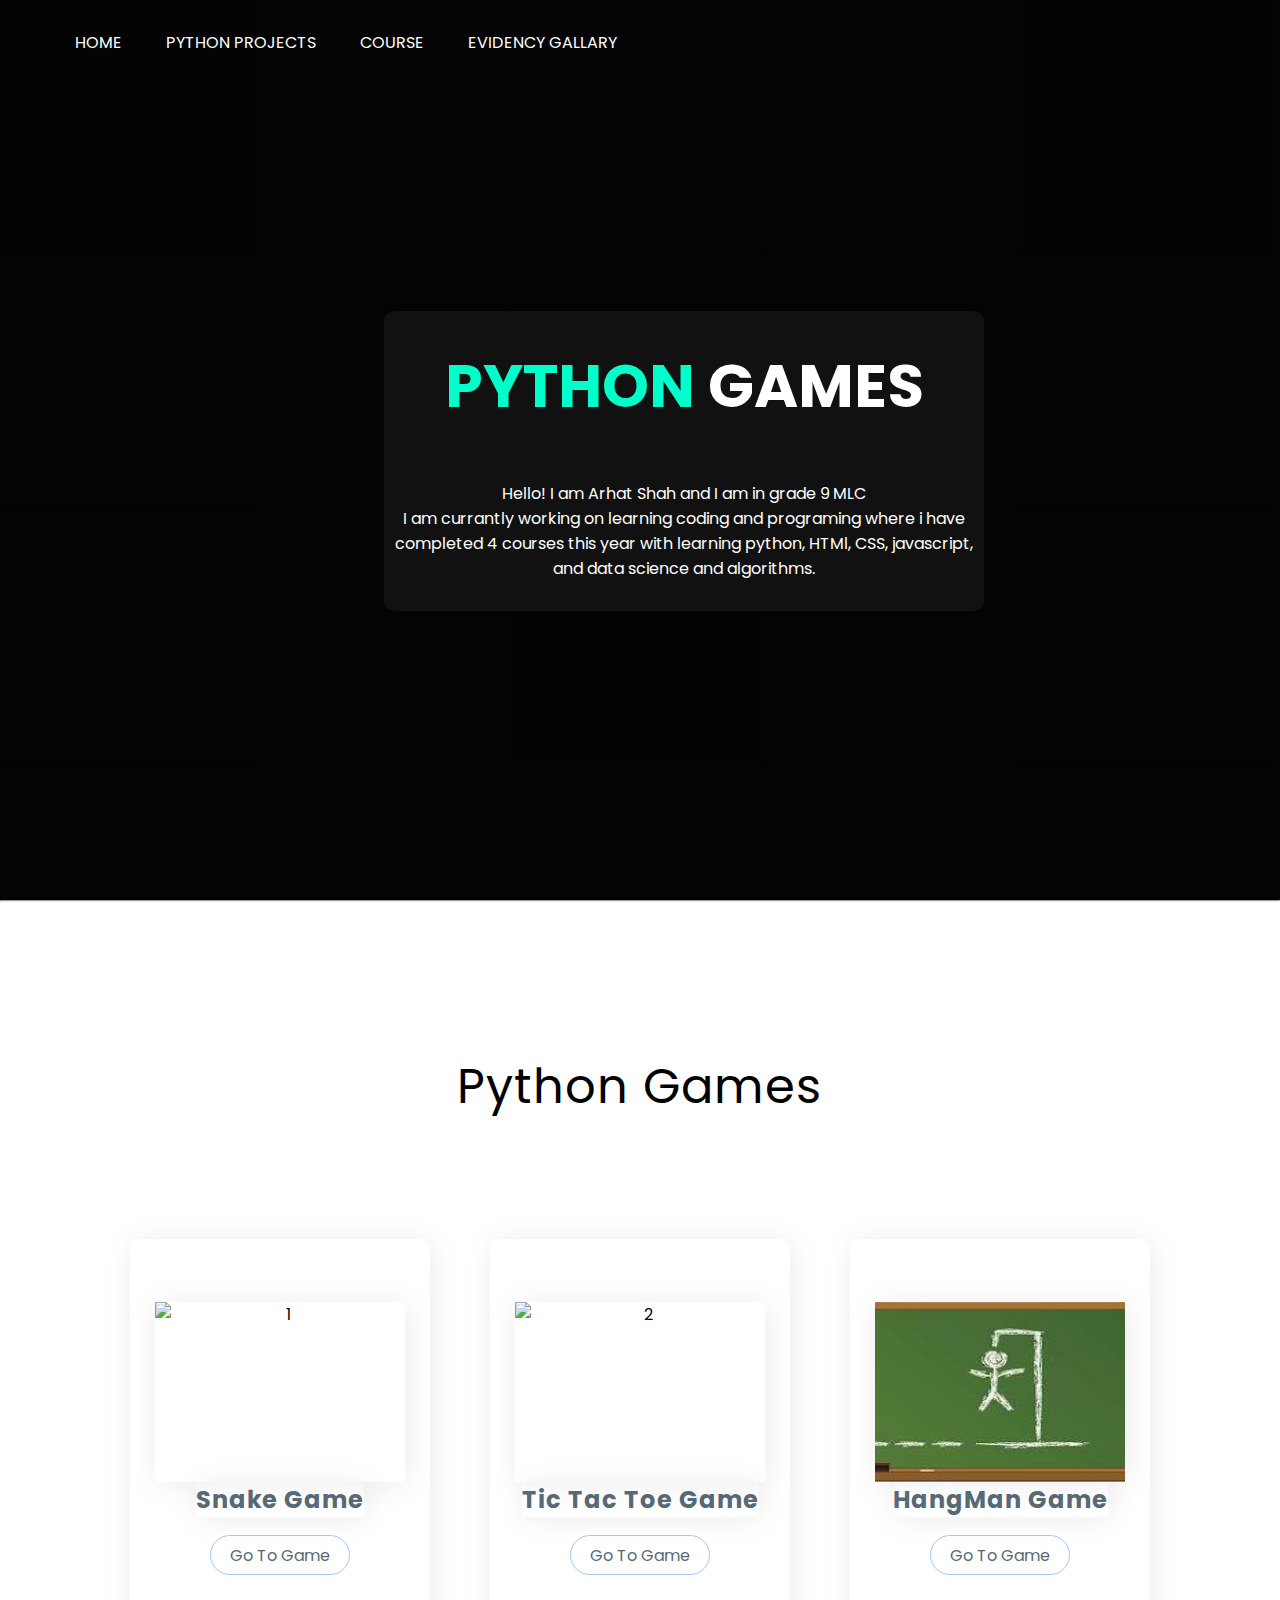
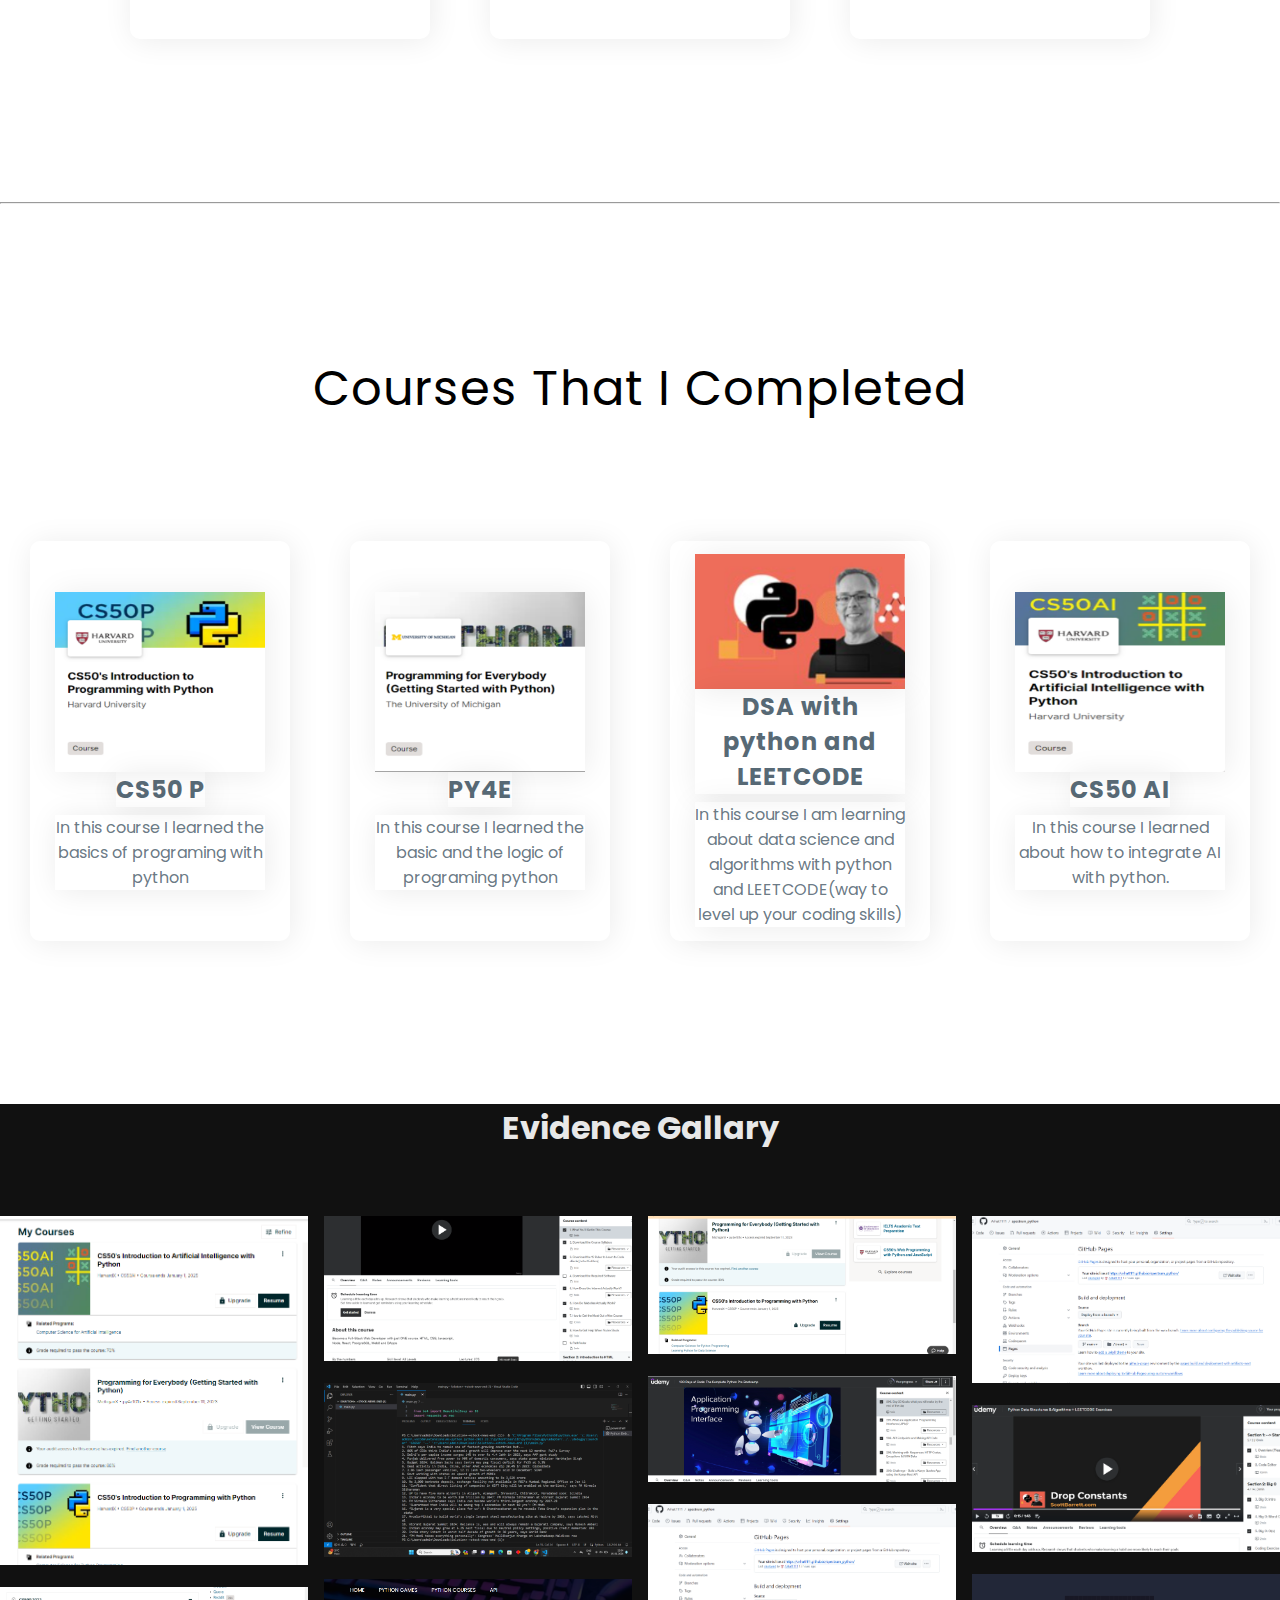
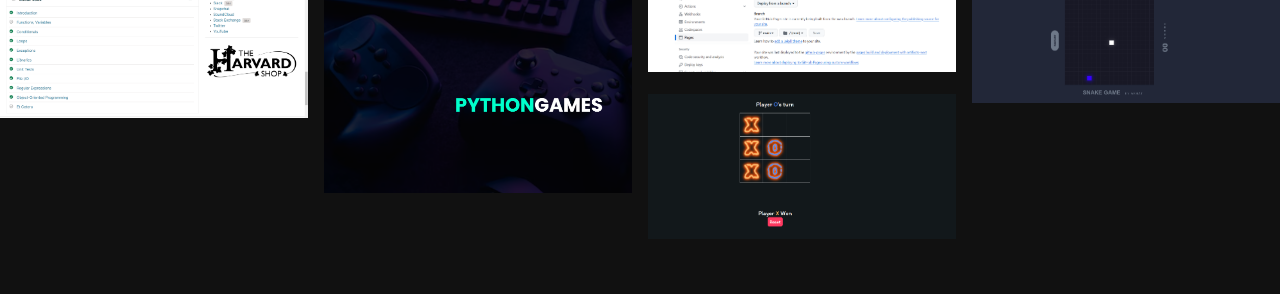
==== commit aecdeec8: "Update index.html" ====
--- a/index.html
+++ b/index.html
@@ -23,7 +23,7 @@
         <div class="wrapper">
     <ul class="nav-area" >
     <li><a href="#home">Home</a></li>
-    <li><a href="#pg">Python Games</a></li>
+    <li><a href="#pg">Python Projects</a></li>
 	<li><a href="#course">course</a></li>
     <li><a href="#ds">Evidency Gallary</a></li>
     </ul>
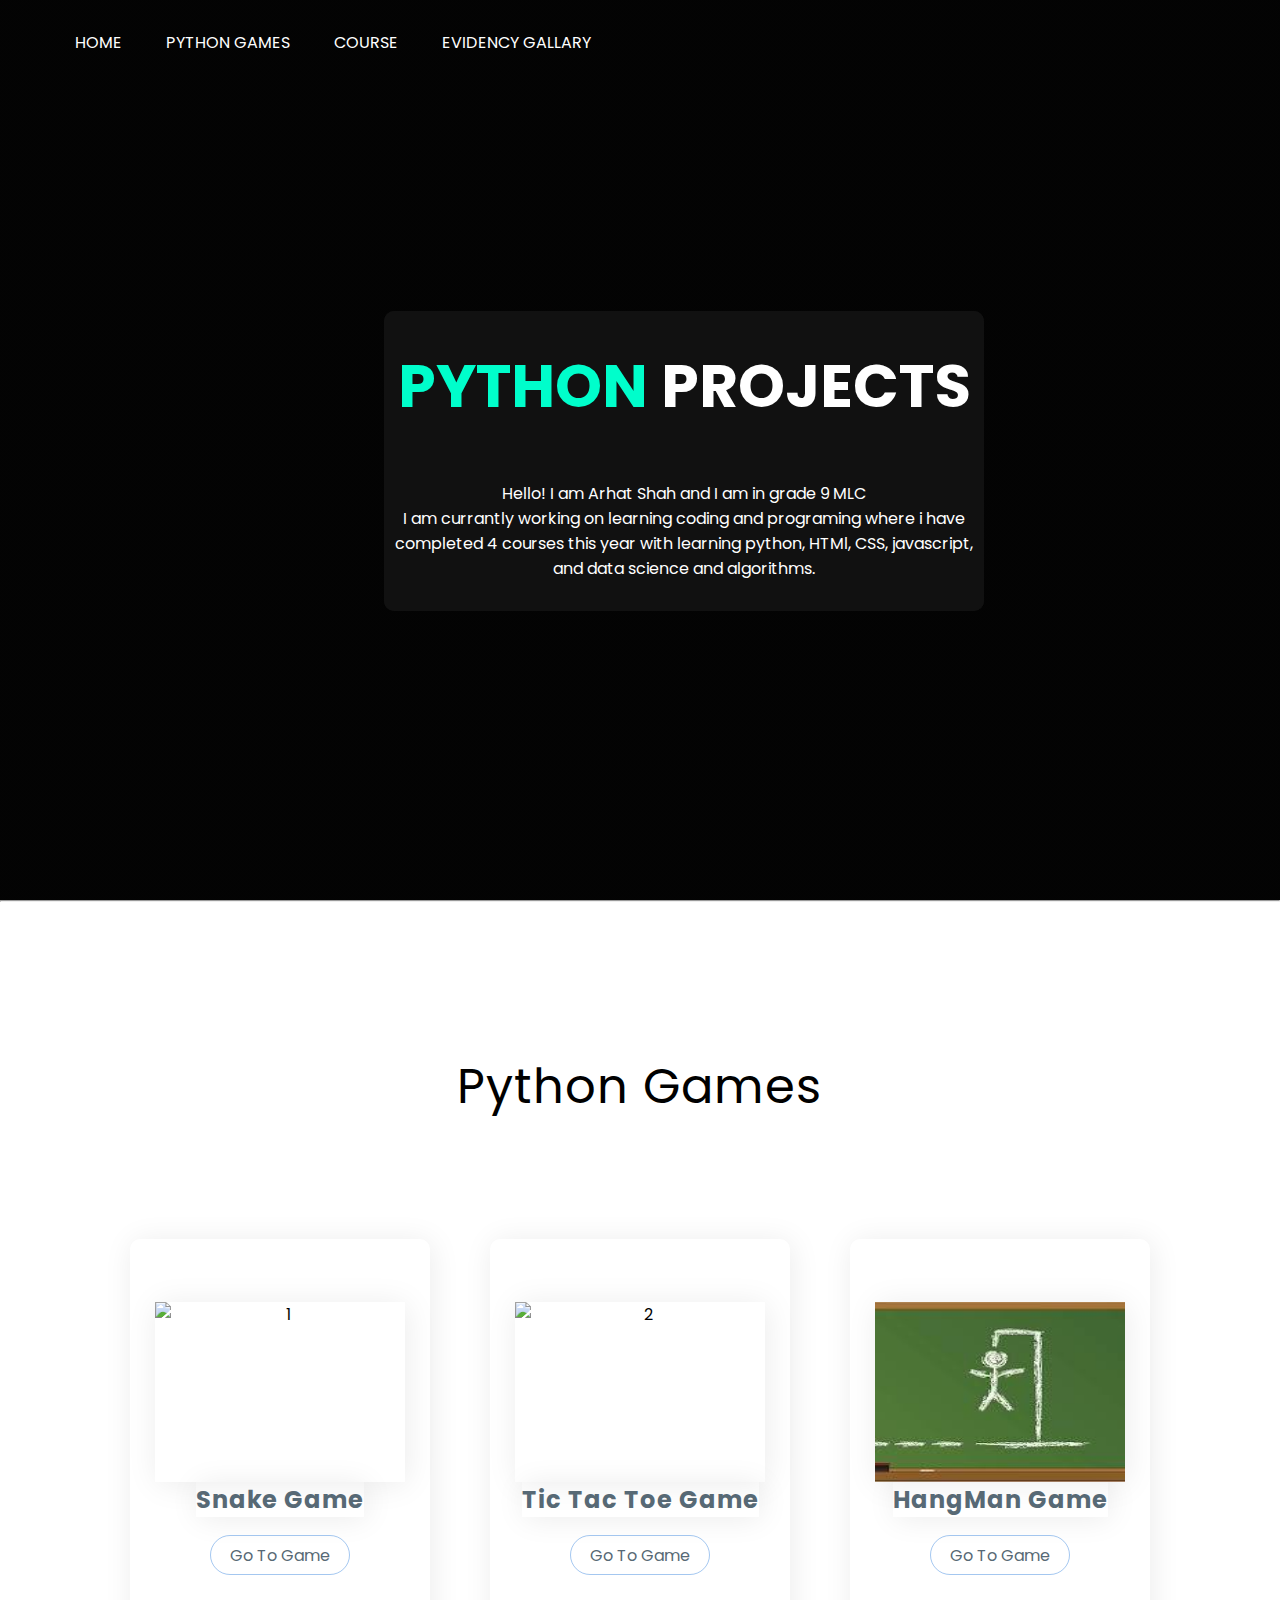
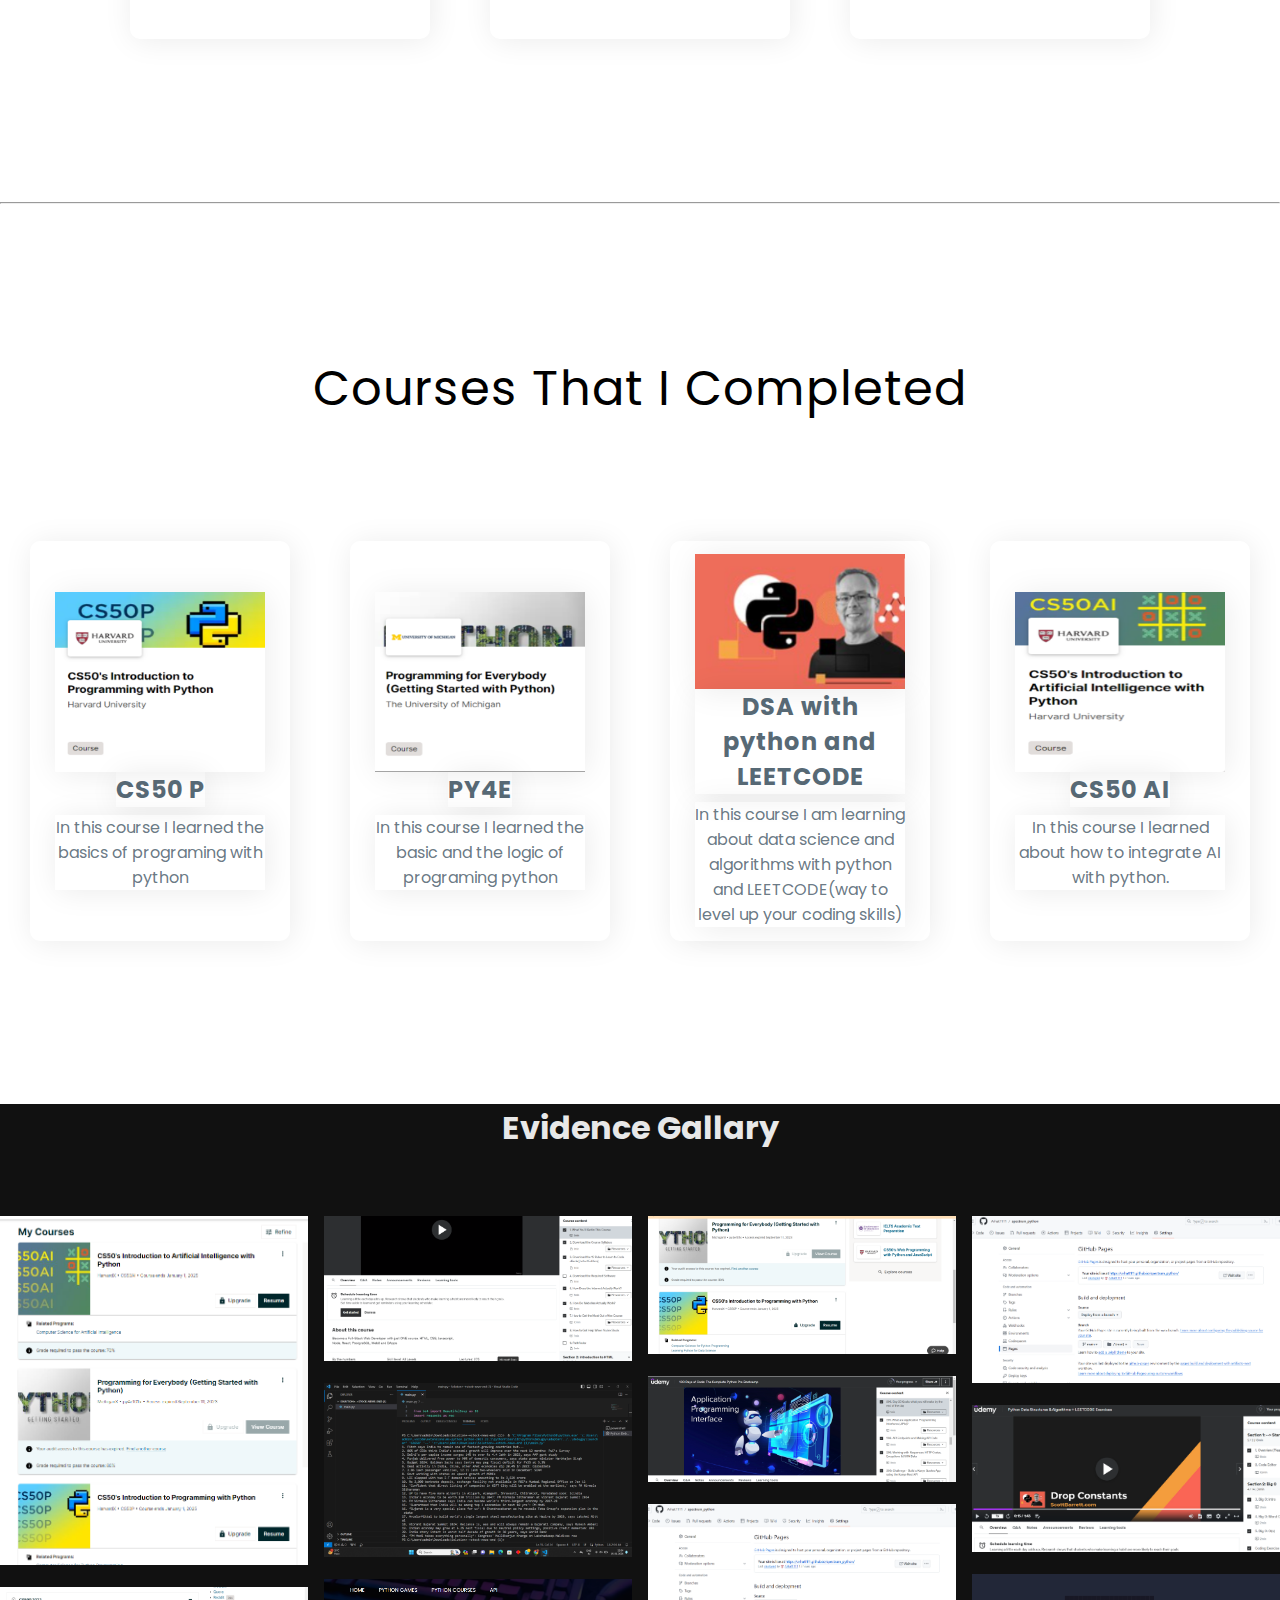
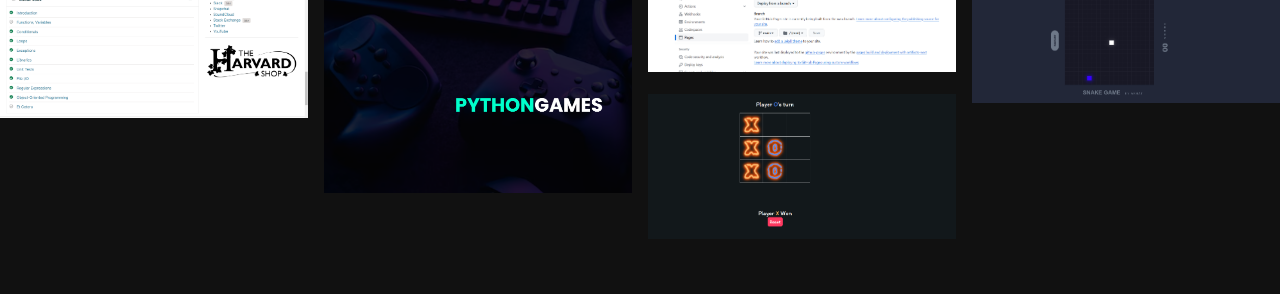
==== commit e311c9e9: "Update index.html" ====
--- a/index.html
+++ b/index.html
@@ -23,13 +23,13 @@
         <div class="wrapper">
     <ul class="nav-area" >
     <li><a href="#home">Home</a></li>
-    <li><a href="#pg">Python Projects</a></li>
+    <li><a href="#pg">Python Games</a></li>
 	<li><a href="#course">course</a></li>
     <li><a href="#ds">Evidency Gallary</a></li>
     </ul>
     </div>
     <div class="welcome-text" style="align-content: center;">
-<h1><span>Python </span> Games</h1>
+<h1><span>Python </span> Projects</h1>
 	<div class="about">
 		<br><br>
 			<p>Hello! I am Arhat Shah and I am in grade 9 MLC <br> I am currantly working on learning coding and programing where i have completed 4 courses this year with learning python, HTMl, CSS, javascript, and data science and algorithms.</p>
